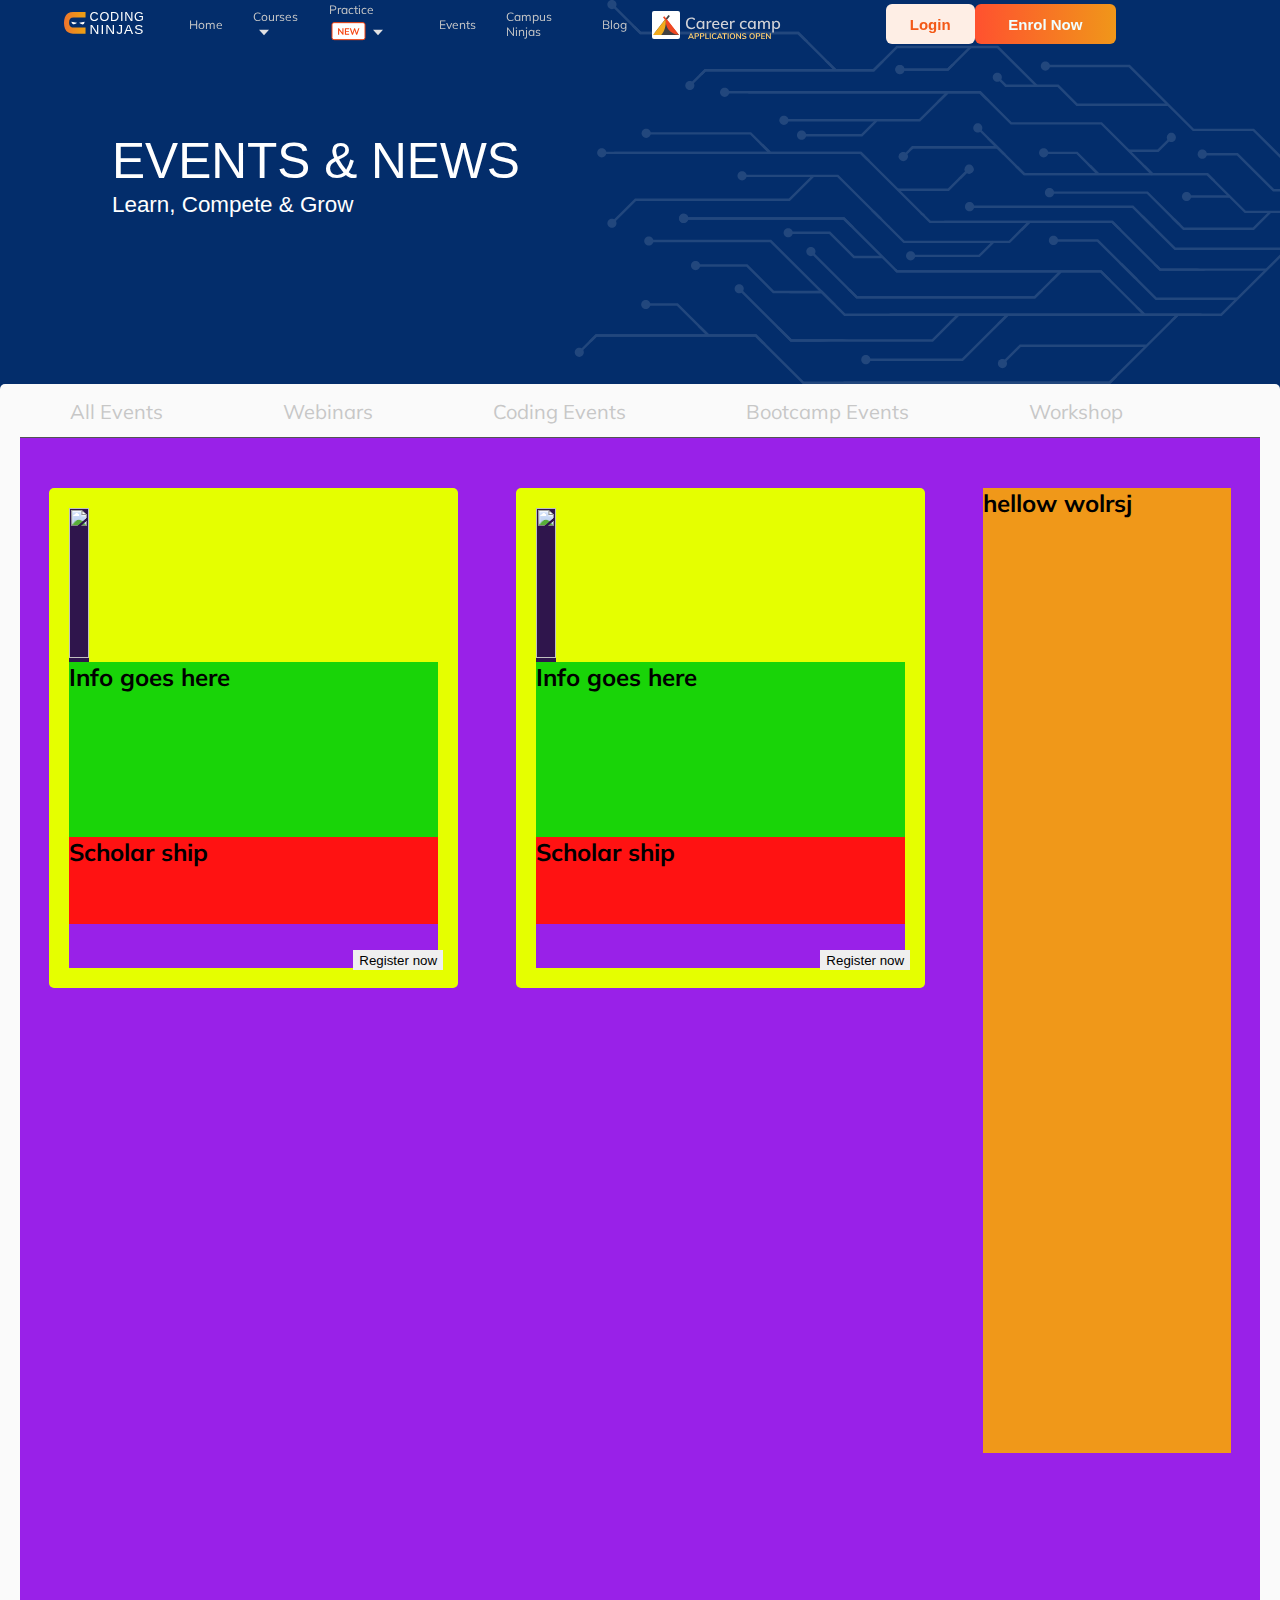
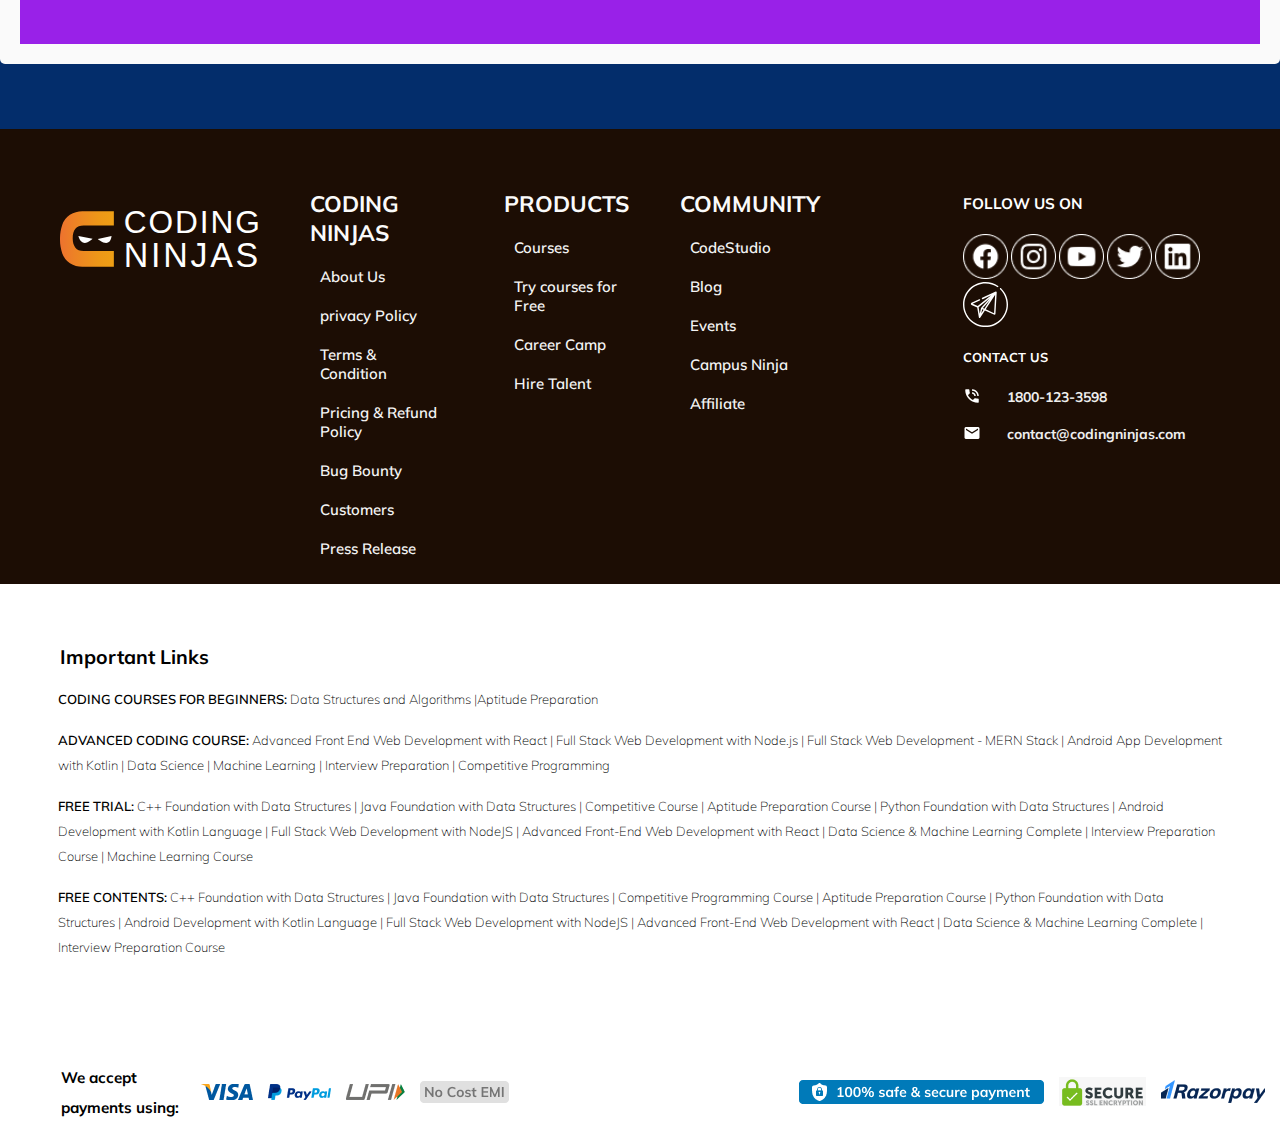
==== index.html @ 0b49066a "Initial push [Saving Changes]" ====
<!DOCTYPE html>
<html lang="en">

<head>
    <meta charset="UTF-8">
    <meta http-equiv="X-UA-Compatible" content="IE=edge">
    <meta name="viewport" content="width=device-width, initial-scale=1.0">
    <link rel="stylesheet" href="main.css">
    <link href="https://fonts.googleapis.com/css2?family=Mulish&display=swap" rel="stylesheet">
    <title>Best Online Coding Events, Challenges & Webinars
    </title>
</head>
<section class="section section1 ">

    <div class="nav-bar">

        <div class="brand-name"> <img src="Images/codeingNinjasLogo.svg" alt="Logo" class="logo"></div>

        <div class="navbar-links">
            <ul class="navbar-list">
                <li class="nav-item"><a href="#">Home</a></li>
                <li class="nav-item" id="courses"><a href="#">Courses<span id="path"><img src="Images/path-9515.svg"
                                alt=""></span></a>
                    <div class="courses-dropdown hide">
                        <p class="dropdown-header">
                        <h3> Data structures and algorithms</h3>
                        <p>
                            Basic foundation of coding in Java/Python/C++. Ideal for students who
                            are in 1st/2nd years of college or have ample till placements
                        </p>
                        </p>
                        <p class="dropdown-header">
                        <h3> Competitive Programming</h3>
                        <p>
                            Learn to write most efficient programmes & get ready to crack competitions on
                            Codeforces, Topcoder, Hackerrank, Hackerearth Options available to start from DS&
                            algo.
                            Requires foundation coding knowledge
                        </p>
                        </p>
                        <p class="dropdown-header">
                        <h3>Interview Preparation</h3>
                        <p>
                            Learn how to crack coding interviews of top tech companies. Ideal for students whose
                            placements or internship is 6-9 months away

                        </p>
                        </p>
                        <p class="dropdown-header">
                        <h3>Data Science & Machine Learning</h3>
                        <p>
                            Learn essential skills to derive actionable insights out of data using statistical
                            techniques. Course options include starting from the basics of python and then
                            learning data analytics. Recommended for those passionate about data science and
                            ready
                            to learn stats and advanced mathematics
                        </p>
                        </p>
                        <p class="dropdown-header">
                        <h3>Android Development</h3>
                        <p>
                            Learn how to build user-friendly and interactive android
                            applications with Kotlin Courses options include starting from the basics of coding
                            and
                            then learning android.
                            Recommended course for those passionate about developing applications for 2.5
                            billion
                            devices, earning a lucrative salary with a gentle learning curve
                        </p>
                        </p>
                    </div>

                </li>
                <div class="practice">
                    <li class="nav-item " id="practice-drop"><a href="#">Practice
                            <span id="new"><img src="Images/new.svg" alt=""></span>
                            <span id="path"><img src="Images/path-9515.svg" alt=""></span>
                        </a>

                        <div class="practice-dropdown">
                            <h2>Code Studio</h2>
                            <h3>Code Problems</h3>
                            <h3>Interview Experiences</h3>
                            <h3>Guided Paths</h3>
                            <h2>Code Zen</h2>
                            <h3>Dashboard</h2>
                                <h3>Problem of the day</h2>
                                    <h3>Practice</h2>
                                        <h3>Test</h2>
                        </div>

                    </li>
                </div>
                <li class="nav-item"><a href="#">Events</a></li>
                <li class="nav-item"><a href="#">Campus Ninjas</a></li>
                <li class="nav-item"><a href="#">Blog</a></li>
            </ul>

            <span class="nav-indicator"></span>
            <div class="career-camp">
                <a href="#" id="career-camp"><img src="Images/career-camp.svg" alt=""></a>
            </div>
        </div>


        <div class="button ">
            <button class="login">Login</button>
            <span class="btn"> </span>
            <button class="enroll-now btn-grad">Enrol Now</button>
        </div>
    </div>



</section>
<div class="circuit">
    <div class="events">
        <h1>EVENTS & NEWS</h1>
        <h3> Learn, Compete & Grow</h3>

    </div>
    <img src="Images/circuit-1-9465.svg" alt="" srcset="">
</div>







<section class="section section2">

    <div class="main-bar">
        <ul>
            <li><a href="#">All Events</a></li>
            <li><a href="#">Webinars</a></li>
            <li><a href="#">Coding Events</a></li>
            <li><a href="#">Bootcamp Events</a></li>
            <li><a href="#">Workshop</a></li>
        </ul>

    </div>
    <div class="card-wrapper">
        <div class="card-holder">
            <div class="images">
                <img src="" alt="" srcset="">
            </div>
            <div class="info">
                <h2>Info goes here</h2>
            </div>
            <div class="scholar-ship">
                <h2>Scholar ship</h2>
            </div>
            <div class="user">
                <button class="btn">Register now</button>
            </div>
        </div>
        <div class="card-holder">
            <div class="images">
                <img src="" alt="" srcset="">
            </div>
            <div class="info">
                <h2>Info goes here</h2>
            </div>
            <div class="scholar-ship">
                <h2>Scholar ship</h2>
            </div>
            <div class="user">
                <button class="btn">Register now</button>
            </div>
        </div>
        <div class="tag-wrapper">
            <h2>hellow wolrsj</h2>
        </div>
    </div>





</section>

<section class="section section3">
    <div class="social-section">
        <img src="Images/codeingNinjasLogo.svg" alt="logo here" srcset="">
    </div>
    <div class="coding-ninjas">
        <h2>CODING NINJAS</h2>
        <ul>
            <li><a href="#">About Us</a></li>
            <li><a href="#">privacy Policy</a></li>
            <li><a href="#">Terms & Condition</a></li>
            <li><a href="#">Pricing & Refund Policy</a></li>
            <li><a href="#">Bug Bounty</a></li>
            <li><a href="#">Customers</a></li>
            <li><a href="#">Press Release</a></li>
        </ul>
    </div>
    <div class="coding-ninjas">
        <h2>PRODUCTS</h2>
        <ul>
            <li><a href="#">Courses</a></li>
            <li><a href="#">Try courses for Free</a></li>
            <li><a href="#">Career Camp</a></li>
            <li><a href="#">Hire Talent</a></li>

        </ul>
    </div>
    <div class="coding-ninjas">
        <h2>COMMUNITY</h2>
        <ul>
            <li><a href="#">CodeStudio</a></li>
            <li><a href="#">Blog</a></li>
            <li><a href="#">Events</a></li>
            <li><a href="#">Campus Ninja</a></li>
            <li><a href="#">Affiliate</a></li>

        </ul>
    </div>

    <div class="socials">
        <h3>FOLLOW US ON </h3>

        <div class="social-media-links">
            <a href="#"><img src="Images/social/fb.png"></img></a>
            <a href="#"><img src="Images/social/insta.png"></img></a>
            <a href="#"><img src="Images/social/yt.png"></img></a>
            <a href="#"><img src="Images/social/twt.png"></img></a>
            <a href="#"><img src="Images/social/link.png"></img></a>
            <a href="#"><img src="Images/social/tel.svg"></img></a>
        </div>

        <div class="contact">
            <h3>CONTACT US</h3>
            <h2><span> <img src="Images/social/call.png" alt="" srcset=""></span> 1800-123-3598</h2>
            <h2><span> <img src="Images/social/email.png" alt="" srcset=""></span>contact@codingninjas.com</h2>
        </div>

    </div>
</section>

<section class="section section4">
    <div class="footer">
        <h2>Important Links</h2>
        <p>CODING COURSES FOR BEGINNERS:
            <a href="#">Data Structures and Algorithms |Aptitude Preparation</a>
        </p>
        <p>ADVANCED CODING COURSE:

            <a href="#"> Advanced Front End Web Development with React |</a>
            <a href="#"> Full Stack Web Development with Node.js | </a>
            <a href="#"> Full Stack Web Development - MERN Stack | </a>
            <a href="#"> Android App Development with Kotlin | </a>
            <a href="#"> Data Science | </a>
            <a href="#"> Machine Learning | </a>
            <a href="#"> Interview Preparation | </a>
            <a href="#"> Competitive Programming
        </p> </a>
        <p>FREE TRIAL:

            <a href="#"> C++ Foundation with Data Structures | </a>
            <a href="#"> Java Foundation with Data Structures | </a>
            <a href="#"> Competitive Course | </a>
            <a href="#"> Aptitude Preparation Course | </a>
            <a href="#"> Python Foundation with Data Structures | </a>
            <a href="#"> Android Development with Kotlin Language | </a>
            <a href="#"> Full Stack Web Development with NodeJS | </a>
            <a href="#"> Advanced Front-End Web Development with React | </a>
            <a href="#"> Data Science & Machine Learning Complete | </a>
            <a href="#"> Interview Preparation Course | </a>
            <a href="#"> Machine Learning Course
        </p> </a>

        <p>FREE CONTENTS:

            <a href="#"> C++ Foundation with Data Structures | </a>
            <a href="#"> Java Foundation with Data Structures | </a>
            <a href="#"> Competitive Programming Course | </a>
            <a href="#"> Aptitude Preparation Course | </a>
            <a href="#"> Python Foundation with Data Structures | </a>
            <a href="#"> Android Development with Kotlin Language | </a>
            <a href="#"> Full Stack Web Development with NodeJS | </a>
            <a href="#"> Advanced Front-End Web Development with React | </a>
            <a href="#"> Data Science & Machine Learning Complete | </a>
            <a href="#"> Interview Preparation Course
        </p> </a>





    </div>

    <div class="payments">
        <h3>We accept payments using: </h3>
        <a href="#"><img src="Images/payments/visa-5604.png" alt=""></a>
        <a href="#"><img src="Images/payments/paypal-5603.png" alt=""></a>
        <a href="#"><img src="Images/payments/upi-5602.png" alt=""></a>
        <a href="#"><img src="Images/payments/no-cost-emi-5601.png" alt=""></a>
        <span class="void"></span>
        <a href="#"><img src="Images/payments/secure-5600.png" alt=""></a>
        <a href="#"><img src="Images/payments/encryp-5599.png" alt=""></a>
        <a href="#"><img src="Images/payments/razorpay-5598.png" alt=""></a>


    </div>
</section>




</body>

<script src="index.js"></script>

</html>
---- main.css ----
* {
    margin: 0;
    padding: 0;
    box-sizing: border-box;
}

body {
    display: flex;
    justify-content: center;
    flex-direction: column;
    background-color: #032d6b;
    font-family: Mulish, Helvetica, Arial, sans-serif;
    align-items: center;
}

.section1 {
    display: flex;
    justify-content: center;
    align-items: center;
    /* background-color: #032d6b; */
    /* background-color: #000000; */
    width: 100%;
    position: fixed;
    top: 0;

}



.nav-bar {
    display: flex;
    align-items: center;
    justify-content: center;
    /* background-color: red; */
    height: 4em;
    font-size: 12px;
    width: 90%;

}

.navbar-links {
    display: flex;
    justify-content: space-evenly;
    align-items: center;
    margin-left: 30px;
    /* background-color: #F09819; */

}

.navbar-links ul {
    margin: 0;
    padding: 0;
    display: flex;
    cursor: pointer;
    /* background-color: #ff0d0d; */


}

.navbar-links li {
    list-style: none;


    /* background-color: #F09819; */
}




.navbar-links li a {
    text-decoration: none;
    padding: 15px;
    color: rgb(199, 199, 199);
    /* background-color: #2F154C; */
    width: 100%;




}

.logo {
    height: 2.2em;
    display: inherit;

}


.practice {
    display: inherit;
    margin-top: -7px;

    /* background-color: #000000; */
}

#practice-drop {
    /* background-color: #f35917; */
    display: inherit;
    position: inherit;
    justify-content: center;
    align-items: center;


}

.practice #new {
    display: inline-flex;
    justify-content: center;
    align-items: center;
    top: 5px;
    position: relative;
    margin-left: 2px;
    /* background-color: #f35917; */
}

.practice #path {
    display: inline-block;
    margin-left: 4px;
    /* background-color: #f35917; */
}

#courses #path {
    margin-left: 6px;
}

.nav-item {
    display: flex;
    flex-direction: row;
    justify-content: center;
    align-items: center;
}



.career-camp {
    display: flex;
    margin-left: 10px;
    height: 26px;
}


.button {
    font-family: inherit;
    padding: 0;
    cursor: pointer;
    display: flex;
    justify-content: space-between;
    margin: 100px;
    text-decoration: none;
    /* background-color: #F09819; */
    width: 20%;

}

.btn-grad {
    background-image: linear-gradient(to right, #FF512F 0%, #F09819 51%, #FF512F 100%)
}

.btn-grad {

    /* padding: 15px 45px; */
    text-align: center;
    transition: 0.5s;
    background-size: 200% auto;
    color: white;
    border-radius: 10px;
}

.btn-grad:hover {
    background-position: right center;
    /* change the direction of the change here */
    color: #fff;
    text-decoration: none;
}


.button button {
    border: none;
    cursor: pointer;
    border-radius: 6px;
    padding: 8px;
    text-align: center;
    font-size: 15px;
    font-weight: 600;


}

.login {
    background-color: #feeee5;
    color: #f35917;
    height: 40px;
    width: 100px;
}

.login:hover {
    background-color: #ffdec3;
}

span .btn {
    padding: 16px;
}

.enroll-now {
    /* background-color: #f9601e; */
    color: azure;
    height: 40px;
    width: 160px;
    padding: 100px;

}



/* DROPDOWN MENU CODE STARTS HERE */

#courses>.courses-dropdown {
    display: flex;
    flex-direction: column;
    position: absolute;
    background-color: #9921e8;
    background-image: linear-gradient(315deg, #2F154C 0%, #2F154C 74%);
    color: #eee;
    top: 50px;
    left: 200px;
    width: 1100px;
    z-index: -1;
    border-radius: 10px;
    padding: 20px;
    opacity: 0;
    visibility: hidden;


}

#courses:hover>.courses-dropdown {
    opacity: 1;
    visibility: visible;
}


.practice-dropdown {
    position: absolute;
    display: flex;
    flex-direction: column;
    top: 50px;
    background-color: #9921e8;
    background-image: linear-gradient(315deg, #2F154C 0%, #2F154C 74%);
    padding: 10px;
    border-radius: 10px;
    opacity: 0;
    visibility: hidden;
    color: #eee;

}

.practice-dropdown h2,
h3 {
    line-height: 30px;
}

#practice-drop:hover>.practice-dropdown {
    opacity: 1;
    visibility: visible;

}

/* DROPDOWN MENU CODE ENDS HERE */






/* UNDERLINE ANIMATION STARTS HERE */



.navbar-links a {
    /* background-color: #014227; */
    display: block;
    position: relative;
}

.navbar-links a:hover {
    /* background-color: #014227; */
    font-size: 17px;
    transition: .1s;
}

.navbar-list a:before {
    content: "";
    position: absolute;
    background-color: #F09819;
    height: 3px;
    width: 0%;
    left: 0;
    top: 45px;
    opacity: 0;
}

.navbar-list #practice-drop a:before {
    background-color: #F09819;
    height: 2px;
    width: 100%;
    left: 0;
    top: 46px;
    opacity: 0;
}

.navbar-links a:hover:before {
    width: 100%;
    opacity: 1;

}

.navbar-links #practice-drop a:hover:before {
    width: 100%;
    opacity: 1;

}

#career-camp a {
    position: relative;
    display: inline-block;

}

.career-camp>a:before {
    content: "";
    position: absolute;
    background-color: #F09819;
    height: 3px;
    width: 100%;
    left: 0;
    top: 35px;
    opacity: 0;
}

.career-camp img:hover {
    height: 27px;
}

.career-camp>a:hover:before {
    opacity: 1;

}

.footer p>a {
    /* background-color: #78737c; */
    position: relative;
    /* display: inline-block; */
}

.footer p>a:after {
    content: "";
    position: absolute;
    background-color: #F09819;
    height: 3px;
    width: 0%;
    left: 0;
    top: 20px;
    bottom: -8px;
    transition: 0.3s;
}

.footer p>a:hover:after {
    width: 100%;

}



/* UNDERLINE ANIMATION ENDS HERE */




.circuit {
    position: relative;
    display: flex;
    justify-content: flex-end;
    /* background-color: #2bf019; */
    width: 100%;
    z-index: -1;
}

.circuit img {

    top: 0px;
    z-index: -1;
    height: 24em;


}

.events {
    display: flex;
    flex-direction: column;
    width: 49em;
    margin-left: 7em;
    margin-bottom: 2em;
    justify-content: center;
    align-items: flex-start;
    /* background-color: #F09819; */

}

.events h1 {
    font-size: 3.1em;
    font-weight: 400;
    font-family: Arial, Helvetica, sans-serif;
    color: white;
}

.events h3 {
    color: white;
    font-size: 1.4em;
    font-weight: 400;
    font-family: Arial, Helvetica, sans-serif;
}



/* SECTION 2 */


.section2 {
    display: flex;
    flex-direction: column;
    background-color: #fafafa;
    border-radius: 5px;
    width: 80em;
    height: 80em;
    padding: 0 20px;

}

.section2 .main-bar {
    display: flex;
    border-bottom: 1px solid rgb(83, 83, 83);
    /* background-color: #f35917; */
    height: 54px;
    width: 100%;
    font-size: 20px;
}

.main-bar ul {
    display: flex;

    height: inherit;
    /* background-color: #F09819; */
    width: 100%;
    left: 10px;
    cursor: pointer;


}

.main-bar li {
    display: flex;
    justify-content: flex-start;
    align-items: center;
    list-style: none;
    height: inherit;
}

.main-bar li a {
    text-decoration: none;
    cursor: pointer;
    color: rgb(199, 199, 199);
    padding-right: 70px;
    padding-left: 50px;


}




/* EVENT CARD */

.card-wrapper {
    display: flex;
    justify-content: space-around;
    width: 100%;
    height: 100%;
    margin-bottom: 20px;
    background-color: #9921e8;
}


.card-holder {
    margin-top: 50px;
    display: flex;
    flex-direction: column;
    justify-content: flex-start;
    align-items: flex-start;
    background-color: #e5ff00;
    top: 0;
    width: 33%;
    height: 500px;
    padding: 20px;
    border-radius: 5px;
}

.card-holder>.images {
    display: block;
    background-color: #2F154C;
    top: 0;

}

.card-holder .images>img {
    height: 150px;
    width: 100%;
}

.card-holder .info {
    background-color: #19d408;
    width: 100%;
    height: 200px;
}

.card-holder .scholar-ship {
    background-color: #ff1212;
    width: 100%;
    height: 100px;
}

.card-holder .user {
    background-color: #9921e8;
    width: 100%;
    height: 50px;
    display: flex;


}

.card-holder button {
    position: relative;
    top: 26px;
    left: 77%;
    border: none;
    height: 20px;
    width: 90px;

}


.tag-wrapper {
    display: flex;
    flex-direction: column;
    height: 80%;
    width: 20%;
    background-color: #F09819;
    margin-top: 50px;
}


/* SECTION 3 */


.section3 {
    margin-top: 5em;
    display: flex;
    background-color: #1c0d04;
    width: 100%;
    height: 35em;
    padding: 60px;
    justify-content: center;
    align-items: flex-start;
    font-size: 13px;
    font-weight: 600;


}

.social-section {
    background-color: #1c0d04;
}

.social-section img {
    display: inline-block;
    top: 20px;
    padding-top: 20px;
    width: 200px;
}

.coding-ninjas {
    display: flex;
    justify-content: flex-start;
    align-items: flex-start;
    flex-direction: column;
    padding-left: 50px;
    font-size: 15px;

}

.coding-ninjas h2 {

    color: #fafafa;
}

.coding-ninjas ul {
    display: flex;
    justify-content: flex-start;
    flex-direction: column;
    margin-top: 10px;
    /* background-color: #F09819; */
    cursor: pointer;


}

.coding-ninjas li {

    list-style: none;
    margin: 10px;

}

.coding-ninjas li a {
    text-decoration: none;
    cursor: pointer;
    color: rgb(243, 243, 243);

}

.socials {
    margin-left: 11em;
    /* background-color: #F09819; */
    width: 25em;
}

.socials h3 {
    color: white;
}

.social-media-links {
    margin-top: 15px;
}


.social-media-links img {
    height: 45px;
}


.socials .contact {

    margin-top: 12px;
    color: #eee;
    font-size: 11px;

}

.socials .contact h2 {

    margin-top: 12px;
    display: flex;
    align-items: center;
    justify-content: flex-start;
    font-size: 14px;

}

.socials .contact span {
    display: inline-block;

    margin-top: 3px;


}

.socials .contact img {
    display: inline-block;
    margin-right: 1.8em;

    height: 18px;
    width: 18px;

}

/* SECTION 4 */


.section4 {

    display: flex;
    justify-content: center;
    flex-direction: column;
    background-color: #ffffff;
    width: 100%;
    height: 100%;
    font-size: 13px;
    font-weight: 600;

}

.section4 h2 {
    padding: 10px;
}

.footer {
    /* padding: 50px; */
    padding: 50px;
    margin-bottom: 0;
    width: 100%;
    /* background-color: blue; */

}

.footer p {
    /* background-color: #F09819; */
    line-height: 25px;
    padding: 8px;
}






.footer p>a {
    text-decoration: none;
    color: black;
    font-weight: 100;
}

.payments {

    display: flex;
    justify-content: flex-start;
    align-items: center;
    padding-left: 4.7em;
    margin-top: 45px;
    padding-bottom: 15px;
    /* background-color: #F09819; */
    width: 100%;

}

.payments img {
    margin-right: 15px;
}

.payments span {
    /* background-color: #032d6b; */
    width: 30em;
}






@media screen and (max-width : 840px) {

    .section1 {
        justify-content: column;
        justify-content: flex-start;
        align-items: flex-start;
        padding-top: 20px;
        padding-left: 10px;
    }

    .nav-bar {
        flex-direction: column;
        justify-content: flex-start;
        align-items: flex-start;
        height: 100%;
    }



    .navbar-links {
        flex-direction: column;
        justify-content: flex-start;
        align-items: flex-start;
        margin-left: 30px;
    }

    .navbar-links ul {
        margin: 0;
        padding: 0;
        display: flex;
        flex-direction: column;
        justify-content: flex-start;
        align-items: flex-start;


    }


}
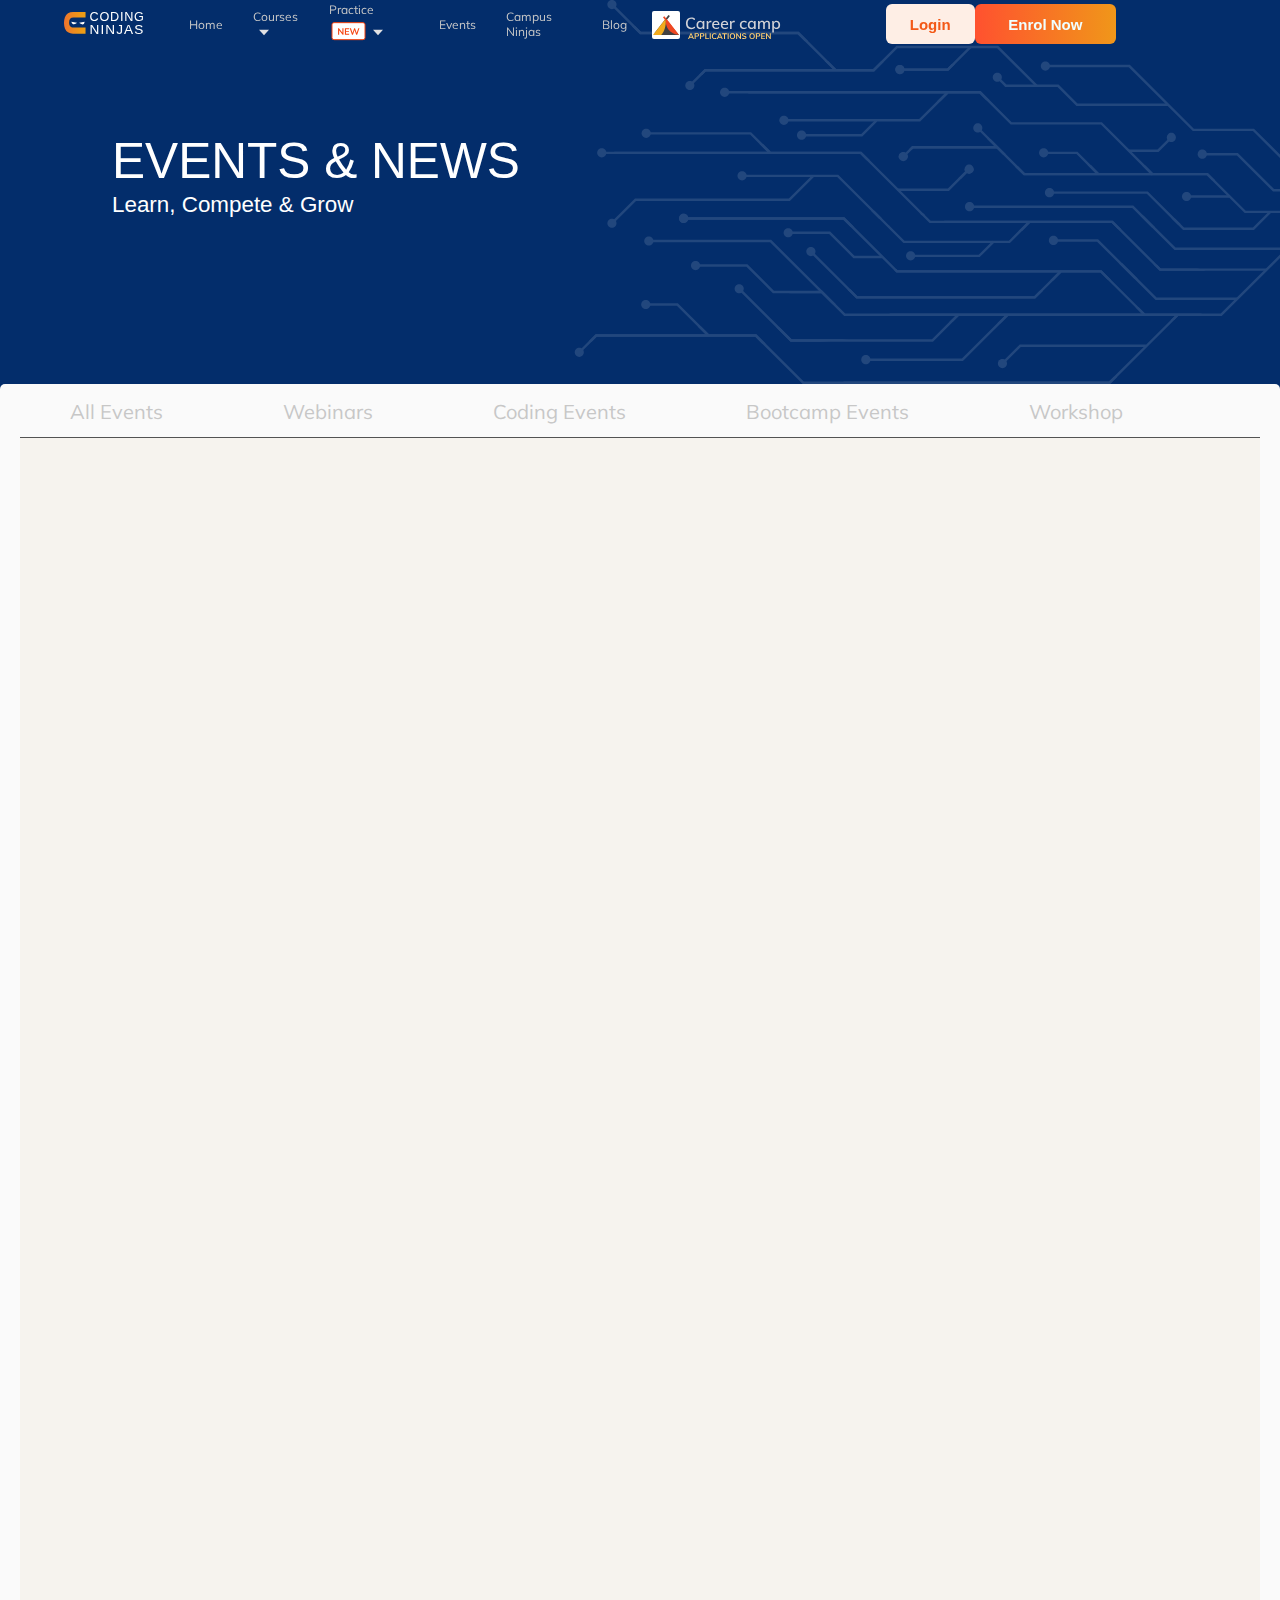
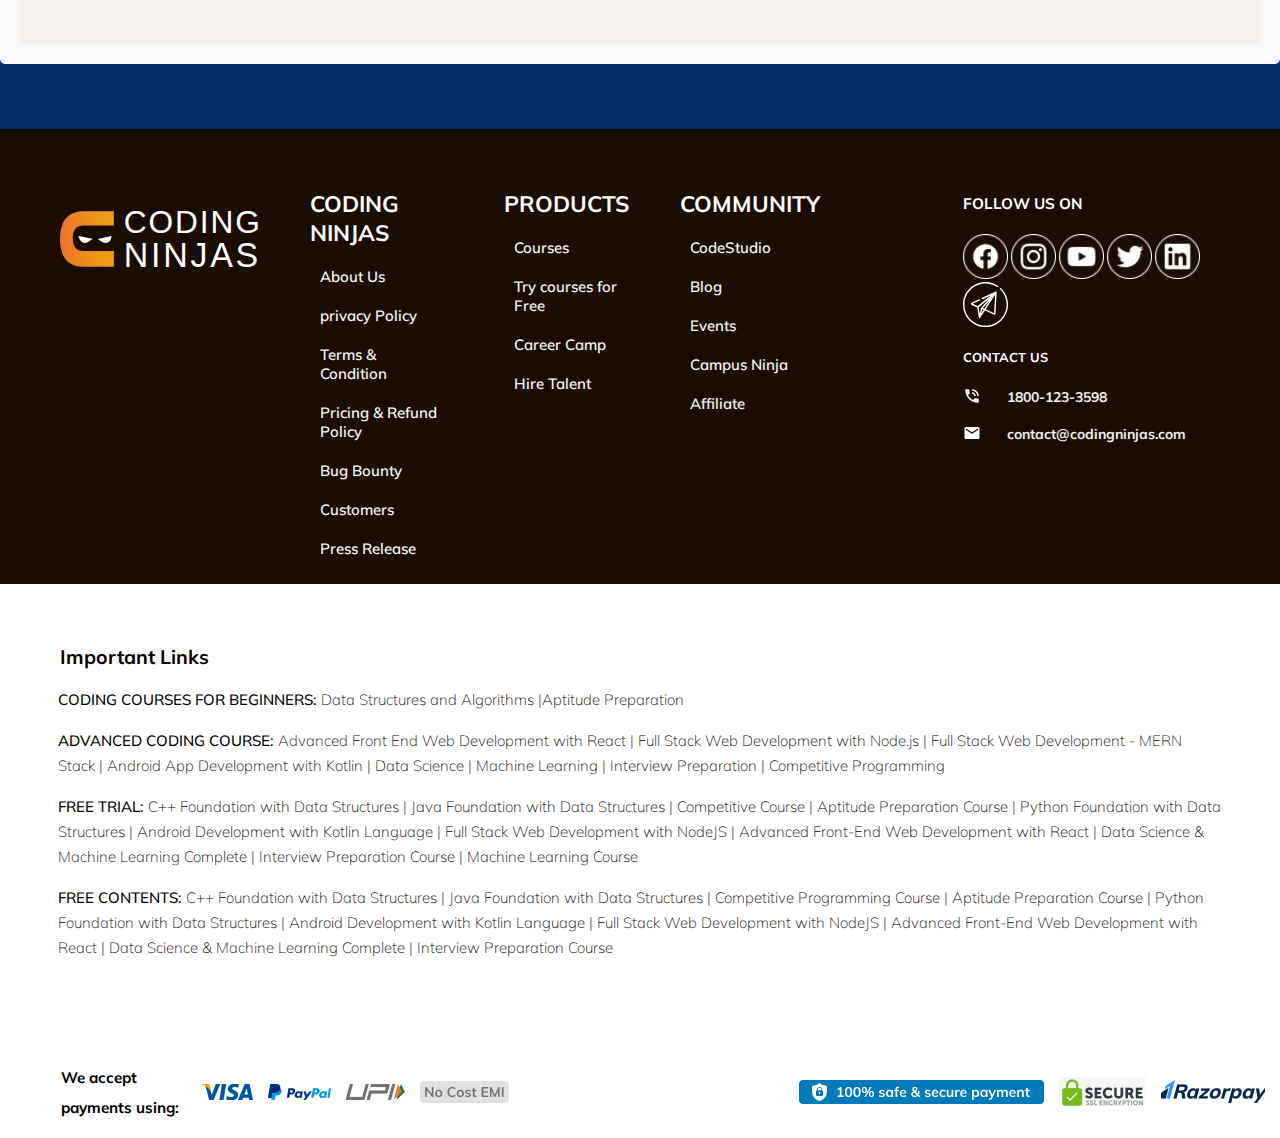
==== commit ff348793: "Added Event Cards" ====
--- a/index.html
+++ b/index.html
@@ -7,6 +7,8 @@
     <meta name="viewport" content="width=device-width, initial-scale=1.0">
     <link rel="stylesheet" href="main.css">
     <link href="https://fonts.googleapis.com/css2?family=Mulish&display=swap" rel="stylesheet">
+    <script type="text/javascript" src="http://code.jquery.com/jquery-1.7.1.min.js"></script>
+
     <title>Best Online Coding Events, Challenges & Webinars
     </title>
 </head>
@@ -140,39 +142,12 @@
         </ul>
 
     </div>
+
+
     <div class="card-wrapper">
-        <div class="card-holder">
-            <div class="images">
-                <img src="" alt="" srcset="">
-            </div>
-            <div class="info">
-                <h2>Info goes here</h2>
-            </div>
-            <div class="scholar-ship">
-                <h2>Scholar ship</h2>
-            </div>
-            <div class="user">
-                <button class="btn">Register now</button>
-            </div>
-        </div>
-        <div class="card-holder">
-            <div class="images">
-                <img src="" alt="" srcset="">
-            </div>
-            <div class="info">
-                <h2>Info goes here</h2>
-            </div>
-            <div class="scholar-ship">
-                <h2>Scholar ship</h2>
-            </div>
-            <div class="user">
-                <button class="btn">Register now</button>
-            </div>
-        </div>
-        <div class="tag-wrapper">
-            <h2>hellow wolrsj</h2>
-        </div>
-    </div>
+        
+    </div>
+
 
 
 
--- a/main.css
+++ b/main.css
@@ -482,59 +482,80 @@
 
 .card-wrapper {
     display: flex;
-    justify-content: space-around;
+    flex-direction: row;
+    flex-wrap: wrap;
+    align-items: flex-start;
+    flex-shrink: 1;
     width: 100%;
     height: 100%;
     margin-bottom: 20px;
-    background-color: #9921e8;
+    background-color: #f6f3ee;
+
 }
 
 
 .card-holder {
     margin-top: 50px;
     display: flex;
+    align-items: flex-start;
     flex-direction: column;
-    justify-content: flex-start;
-    align-items: flex-start;
-    background-color: #e5ff00;
-    top: 0;
-    width: 33%;
+    background-color: #ffffff;
+    width: 28%;
+    min-width: 10%;
     height: 500px;
-    padding: 20px;
+    margin-right: 25px;
     border-radius: 5px;
-}
-
-.card-holder>.images {
-    display: block;
-    background-color: #2F154C;
-    top: 0;
-
-}
-
-.card-holder .images>img {
-    height: 150px;
-    width: 100%;
-}
-
-.card-holder .info {
-    background-color: #19d408;
-    width: 100%;
-    height: 200px;
-}
-
-.card-holder .scholar-ship {
-    background-color: #ff1212;
+    border-top-left-radius: 10px;
+    border-top-right-radius: 10px;
+}
+
+
+
+.img {
+    border-top-left-radius: 10px;
+    border-top-right-radius: 10px;
+    max-width: 100%;
+    height: auto;
+}
+
+.info {
+    /* background-color: #19d408; */
     width: 100%;
     height: 100px;
-}
-
-.card-holder .user {
-    background-color: #9921e8;
-    width: 100%;
-    height: 50px;
-    display: flex;
-
-
+
+}
+
+p {
+    font-weight: 500;
+    padding: 18px;
+    font-size: 15px;
+}
+
+
+.start {
+    /* background-color: #ff1212; */
+    display: flex;
+    flex-direction: row;
+    justify-content: space-evenly;
+    margin-right: 20px;
+    display: flex;
+    left: 50px;
+    width: 100%;
+    /* background-color: #ff1212; */
+
+}
+
+.start h5 {
+    /* background-color: #9921e8; */
+    font-weight: 400;
+
+}
+
+.scholar-ship {
+    /* background-color: #ff1212; */
+    padding: 18px;
+    width: 100%;
+    height: 100px;
 }
 
 .card-holder button {
@@ -548,15 +569,108 @@
 }
 
 
-.tag-wrapper {
-    display: flex;
-    flex-direction: column;
-    height: 80%;
-    width: 20%;
-    background-color: #F09819;
-    margin-top: 50px;
-}
-
+.tagList {
+    display: flex;
+    justify-content: center;
+    align-items: center;
+    padding: 2px;
+    background-color: #f3f3f3;
+    height: 20px;
+    padding-left: 10px;
+    padding-right: 10px;
+    margin: 5px;
+    color: #5a5a5a;
+    font-weight: 500;
+    border-radius: 2px;
+}
+
+
+.tagHolder {
+    /* background-color: #15ff00; */
+    display: flex;
+    justify-content: flex-start;
+    align-items: flex-start;
+    width: 100%;
+    height: 60px;
+    flex-wrap: wrap;
+
+}
+
+.start-venue {
+    /* background-color: #15ff00; */
+    display: flex;
+    flex-direction: row;
+    justify-content: space-evenly;
+    align-items: flex-start;
+    margin-right: 20px;
+    left: 50px;
+    width: 100%;
+    font-weight: 500;
+}
+
+.registerbutton img {
+    border: none;
+    display: inline-block;
+    margin-top: 5px;
+    border-radius: 50%;
+    background-color: #2F154C;
+    height: 22px;
+    width: 22px;
+    margin-left: 10px;
+}
+
+.registerbutton {
+    display: flex;
+    /* background-color: #F09819; */
+    flex-wrap: wrap;
+
+}
+
+.registerbutton button {
+    display: inline-flex;
+    justify-content: center;
+    align-items: center;
+    top: 5px;
+    height: 30px;
+    width: 130px;
+    position: relative;
+    border-radius: 5px;
+    background-color: rgb(238, 95, 0);
+    cursor: pointer;
+    color: #ffffff;
+    left: 0px;
+    margin-right: 10px;
+
+}
+
+
+.OtherUser {
+    margin-right: 5px;
+
+}
+
+.holder {
+    /* background-color: #1c0d04; */
+    display: flex;
+    justify-content: space-between;
+    width: 100%;
+    margin-top: 10px;
+    height: 40px;
+
+}
+
+
+.moreUser {
+    /* background-color: rgb(255, 0, 0); */
+    display: flex;
+    width: 100%;
+}
+
+.moreUser h5 {
+    /* background-color: rgb(60, 255, 0); */
+    font-weight: 400;
+
+}
 
 /* SECTION 3 */
 
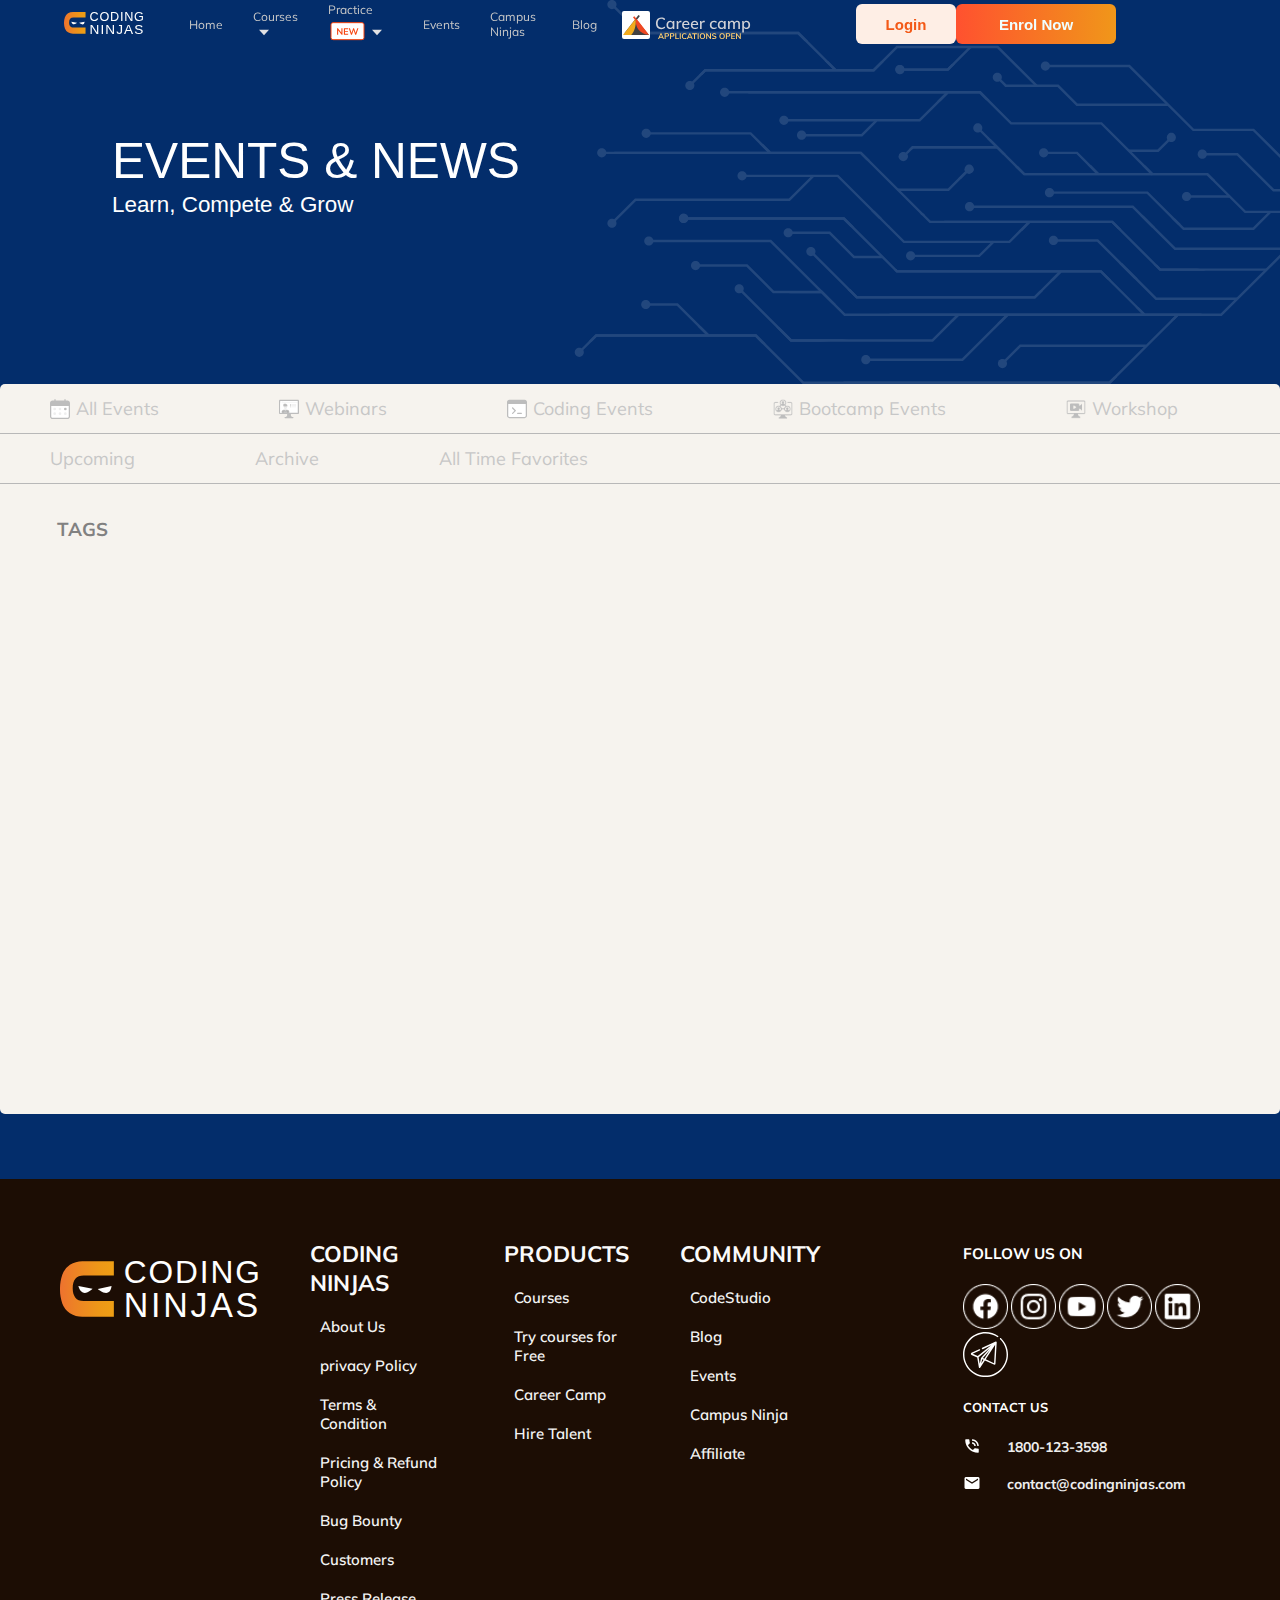
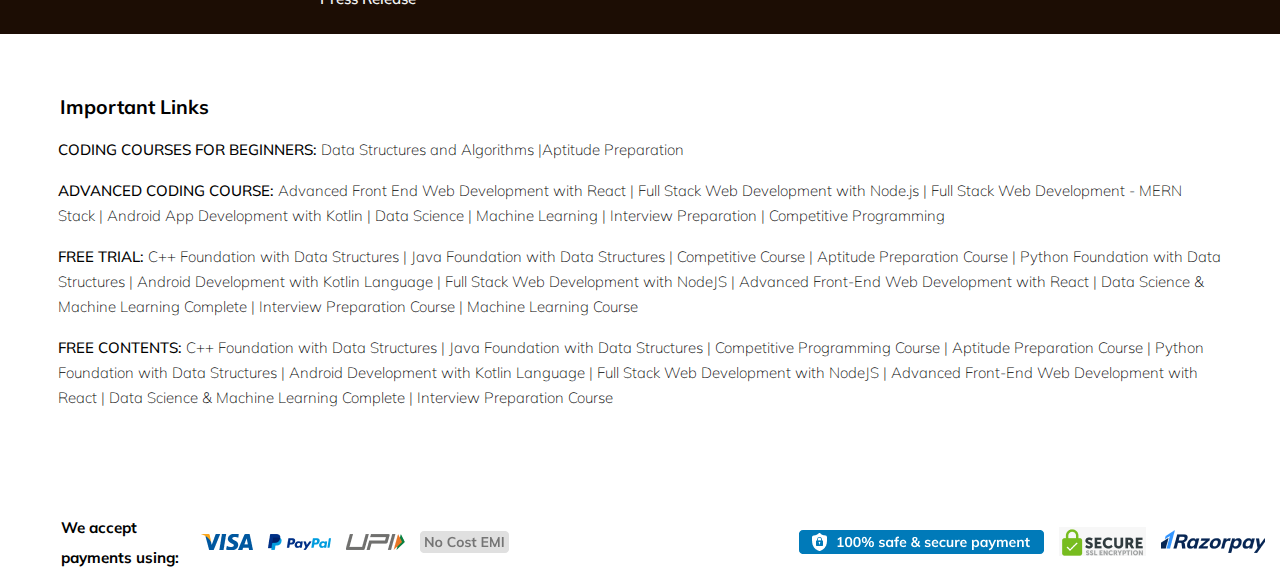
==== commit b9fddec4: "Added Tags Section" ====
--- a/index.html
+++ b/index.html
@@ -80,11 +80,13 @@
                         </a>
 
                         <div class="practice-dropdown">
-                            <h2>Code Studio</h2>
+                            <h2>Code Studio <span><img src="Images/new.svg" alt="" srcset=""></span></h2>
+                            <span><img src="Images/bottom-border.svg" alt="" srcset=""></span>
                             <h3>Code Problems</h3>
                             <h3>Interview Experiences</h3>
                             <h3>Guided Paths</h3>
-                            <h2>Code Zen</h2>
+                            <h2>Code Zen <span><img src="Images/new.svg" alt="" srcset=""></span></h2>
+                            <span><img src="Images/bottom-border.svg" alt="" srcset=""></span>
                             <h3>Dashboard</h2>
                                 <h3>Problem of the day</h2>
                                     <h3>Practice</h2>
@@ -126,31 +128,40 @@
 
 
 
-
-
-
-
 <section class="section section2">
 
     <div class="main-bar">
         <ul>
-            <li><a href="#">All Events</a></li>
-            <li><a href="#">Webinars</a></li>
-            <li><a href="#">Coding Events</a></li>
-            <li><a href="#">Bootcamp Events</a></li>
-            <li><a href="#">Workshop</a></li>
-        </ul>
-
-    </div>
-
-
-    <div class="card-wrapper">
-        
-    </div>
-
-
-
-
+            <li><a href="#"><span> <img src="Images/clickable/all-events-unselected.svg">All Events</span></a></li>
+            <li><a href="#"><span> <img src="Images/clickable/2.1.svg">Webinars</span></a></li>
+            <li><a href="#"><span> <img src="Images/clickable/3.1.svg">Coding Events</span></a></li>
+            <li><a href="#"><span> <img src="Images/clickable/bootcamp_events_unselected-5397.png">Bootcamp
+                        Events</span></a></li>
+            <li><a href="#"><span> <img src="Images/clickable/workshop_unselected-5395.png">Workshop</span></a></li>
+        </ul>
+
+    </div>
+    <div class="main-bar">
+        <ul>
+            <li><a href="#">Upcoming</a></li>
+            <li><a href="#">Archive</a></li>
+            <li><a href="#">All Time Favorites</a></li>
+
+        </ul>
+
+    </div>
+
+
+    <div class="middle-section-holder">
+        <div class="card-wrapper">
+        </div>
+
+
+        <div class="tag-container">
+            <h3>TAGS</h3>
+        </div>
+    </div>
+    </div>
 
 
 </section>
@@ -162,7 +173,7 @@
     <div class="coding-ninjas">
         <h2>CODING NINJAS</h2>
         <ul>
-            <li><a href="#">About Us</a></li>
+            <li><a href="#">About Us </a></li>
             <li><a href="#">privacy Policy</a></li>
             <li><a href="#">Terms & Condition</a></li>
             <li><a href="#">Pricing & Refund Policy</a></li>
@@ -286,6 +297,7 @@
 
 </body>
 
-<script src="index.js"></script>
+<script src="All_Events.js"></script>
+<script src="tags.js"></script>
 
 </html>--- a/main.css
+++ b/main.css
@@ -119,6 +119,13 @@
     /* background-color: #f35917; */
 }
 
+.practice-dropdown span img {
+    display: block;
+    height: 5px;
+    width: 100%;
+}
+
+
 #courses #path {
     margin-left: 6px;
 }
@@ -148,7 +155,7 @@
     margin: 100px;
     text-decoration: none;
     /* background-color: #F09819; */
-    width: 20%;
+    width: 270px;
 
 }
 
@@ -182,6 +189,7 @@
     text-align: center;
     font-size: 15px;
     font-weight: 600;
+
 
 
 }
@@ -427,28 +435,32 @@
 
 .section2 {
     display: flex;
-    flex-direction: column;
-    background-color: #fafafa;
+    flex-direction: row;
+    flex-wrap: wrap;
+    align-items: flex-start;
+    justify-content: flex-start;
+    background-color: #f6f3ee;
     border-radius: 5px;
     width: 80em;
-    height: 80em;
-    padding: 0 20px;
+    /* background-color: #2F154C; */
 
 }
 
 .section2 .main-bar {
     display: flex;
-    border-bottom: 1px solid rgb(83, 83, 83);
+    align-self: flex-start;
+    justify-content: center;
+    border-bottom: 1px solid rgb(184, 184, 184);
     /* background-color: #f35917; */
-    height: 54px;
-    width: 100%;
-    font-size: 20px;
+    height: 50px;
+    width: 100%;
+    font-size: 18px;
+    /* background-color: #9921e8; */
+
 }
 
 .main-bar ul {
     display: flex;
-
-    height: inherit;
     /* background-color: #F09819; */
     width: 100%;
     left: 10px;
@@ -459,54 +471,113 @@
 
 .main-bar li {
     display: flex;
-    justify-content: flex-start;
-    align-items: center;
+    justify-content: center;
+    justify-content: center;
+    align-items: center;
+
     list-style: none;
-    height: inherit;
+
+
 }
 
 .main-bar li a {
     text-decoration: none;
+    display: inline-flex;
+
     cursor: pointer;
     color: rgb(199, 199, 199);
     padding-right: 70px;
     padding-left: 50px;
-
-
-}
-
-
+    /* background-color: #F09819;
+    border: 2px solid black; */
+
+}
+
+.main-bar span {
+    /* background-color: #2F154C; */
+    display: flex;
+    justify-content: center;
+    align-items: center;
+
+
+}
+
+.main-bar ul img {
+    position: relative;
+    height: 20px;
+    width: 20px;
+    margin-right: 6px;
+    z-index: inherit;
+}
 
 
 /* EVENT CARD */
 
+.middle-section-holder {
+    display: flex;
+    justify-content: flex-start;
+    align-items: flex-start;
+
+    /* background-color: blue; */
+
+}
+
 .card-wrapper {
-    display: flex;
+    display: flexbox;
     flex-direction: row;
+    justify-content: space-between;
+    align-items: center;
     flex-wrap: wrap;
-    align-items: flex-start;
-    flex-shrink: 1;
-    width: 100%;
+    width: 80%;
     height: 100%;
+    background-color: #f6f3ee;
+    /* background-color: #ff0000; */
     margin-bottom: 20px;
-    background-color: #f6f3ee;
+    padding: 0 10px;
+}
+
+.tag-container {
+    margin-top: 30px;
+    /* background-color: #ff9500; */
+    display: inline-flex;
+    flex-wrap: wrap;
+    width: 18%;
+    height: 600px;
+
+}
+
+.tag-container h3 {
+    display: block;
+    /* background-color: #032d6b; */
+    color: #818181;
+    width: 100%;
+
+}
+
+.tags  {
+    margin-top: 15px;
+    margin-right: 10px;
+    background-color: #eeeeee;
+    display: inline-block;
+    padding: 5px 10px;
+    height: 100;
+    color: #6e6e6e;
+    cursor: pointer;
+    border-radius: 2px;
 
 }
 
 
 .card-holder {
-    margin-top: 50px;
-    display: flex;
-    align-items: flex-start;
-    flex-direction: column;
+    display: inline-block;
     background-color: #ffffff;
-    width: 28%;
-    min-width: 10%;
-    height: 500px;
-    margin-right: 25px;
+    width: 29em;
+    margin-top: 30px;
+    height: 550px;
     border-radius: 5px;
     border-top-left-radius: 10px;
     border-top-right-radius: 10px;
+    margin-left: 25px;
 }
 
 
@@ -514,14 +585,17 @@
 .img {
     border-top-left-radius: 10px;
     border-top-right-radius: 10px;
-    max-width: 100%;
+    width: 100%;
     height: auto;
 }
 
 .info {
     /* background-color: #19d408; */
-    width: 100%;
-    height: 100px;
+    display: flex;
+    justify-content: center;
+    align-items: center;
+    width: 100%;
+    height: 80px;
 
 }
 
@@ -553,9 +627,12 @@
 
 .scholar-ship {
     /* background-color: #ff1212; */
-    padding: 18px;
-    width: 100%;
-    height: 100px;
+    display: flex;
+    justify-content: center;
+    align-items: center;
+    padding: 0 15px;
+    width: 100%;
+    height: 80px;
 }
 
 .card-holder button {
@@ -575,11 +652,13 @@
     align-items: center;
     padding: 2px;
     background-color: #f3f3f3;
+    /* background-color: #ff0000; */
     height: 20px;
     padding-left: 10px;
     padding-right: 10px;
     margin: 5px;
     color: #5a5a5a;
+    height: 25px;
     font-weight: 500;
     border-radius: 2px;
 }
@@ -588,11 +667,14 @@
 .tagHolder {
     /* background-color: #15ff00; */
     display: flex;
-    justify-content: flex-start;
+    flex-wrap: wrap;
+    justify-content: space-;
     align-items: flex-start;
-    width: 100%;
-    height: 60px;
+    width: 90%;
+    height: 80px;
     flex-wrap: wrap;
+    margin-left: 10px;
+
 
 }
 
@@ -649,12 +731,20 @@
 
 }
 
+.OtherUser1 {
+    margin-left: 10px;
+
+}
+
+
+
 .holder {
     /* background-color: #1c0d04; */
     display: flex;
     justify-content: space-between;
-    width: 100%;
-    margin-top: 10px;
+    align-items: center;
+    width: 100%;
+    margin-top: 30px;
     height: 40px;
 
 }
@@ -663,6 +753,7 @@
 .moreUser {
     /* background-color: rgb(255, 0, 0); */
     display: flex;
+    margin-left: 10px;
     width: 100%;
 }
 
@@ -672,6 +763,15 @@
 
 }
 
+
+
+
+
+
+
+
+
+
 /* SECTION 3 */
 
 
@@ -686,8 +786,6 @@
     align-items: flex-start;
     font-size: 13px;
     font-weight: 600;
-
-
 }
 
 .social-section {
@@ -790,11 +888,13 @@
 .socials .contact img {
     display: inline-block;
     margin-right: 1.8em;
-
     height: 18px;
     width: 18px;
 
 }
+
+
+
 
 /* SECTION 4 */
 
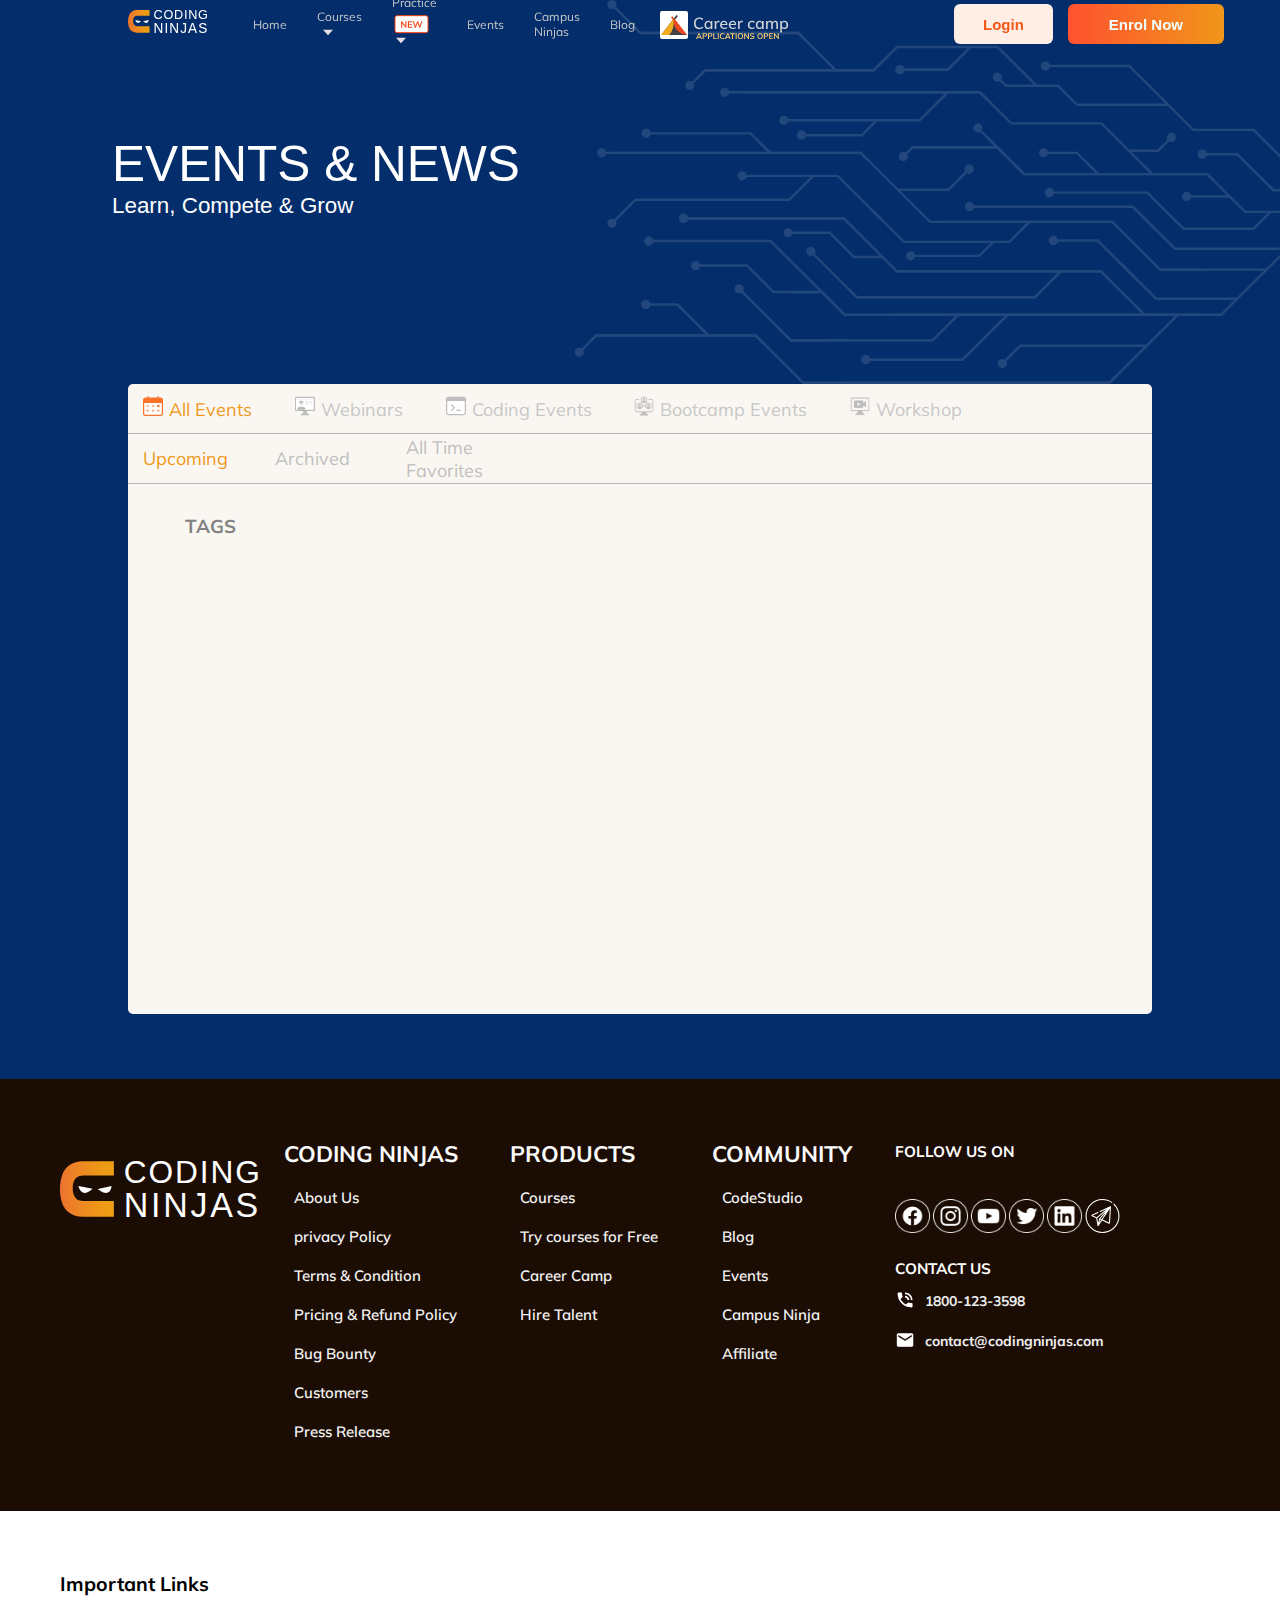
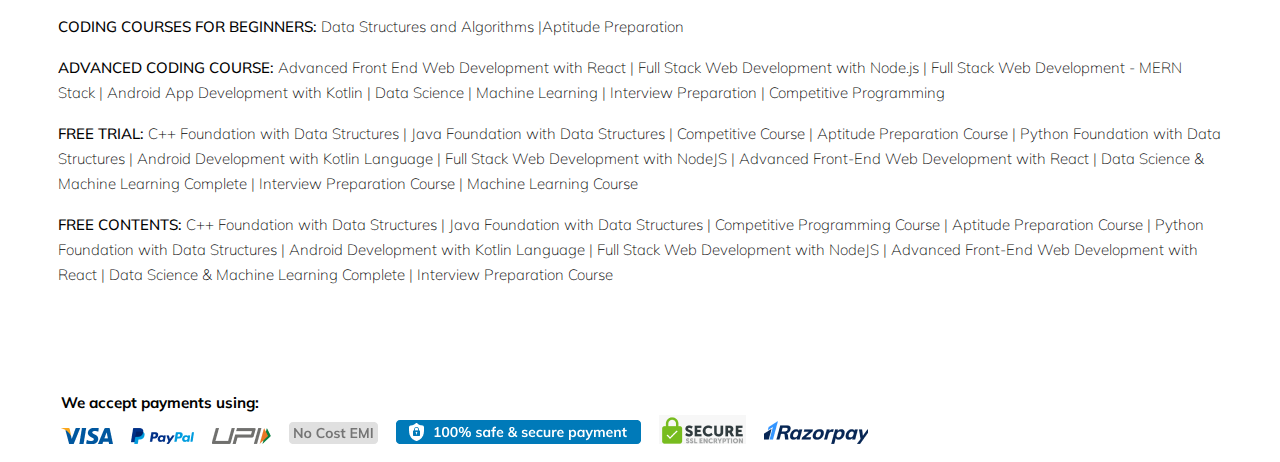
==== commit 543caa75: "Responsive + Added Hamburger Menu" ====
--- a/index.html
+++ b/index.html
@@ -9,295 +9,322 @@
     <link href="https://fonts.googleapis.com/css2?family=Mulish&display=swap" rel="stylesheet">
     <script type="text/javascript" src="http://code.jquery.com/jquery-1.7.1.min.js"></script>
 
-    <title>Best Online Coding Events, Challenges & Webinars
+    <title>Best Online Coding Events, Challenges &
+        Webinars
     </title>
+    <link rel="icon" href="Images/cdninjas.png" type="image/icon type">
 </head>
-<section class="section section1 ">
-
-    <div class="nav-bar">
-
-        <div class="brand-name"> <img src="Images/codeingNinjasLogo.svg" alt="Logo" class="logo"></div>
-
-        <div class="navbar-links">
-            <ul class="navbar-list">
-                <li class="nav-item"><a href="#">Home</a></li>
-                <li class="nav-item" id="courses"><a href="#">Courses<span id="path"><img src="Images/path-9515.svg"
-                                alt=""></span></a>
-                    <div class="courses-dropdown hide">
-                        <p class="dropdown-header">
-                        <h3> Data structures and algorithms</h3>
-                        <p>
-                            Basic foundation of coding in Java/Python/C++. Ideal for students who
-                            are in 1st/2nd years of college or have ample till placements
-                        </p>
-                        </p>
-                        <p class="dropdown-header">
-                        <h3> Competitive Programming</h3>
-                        <p>
-                            Learn to write most efficient programmes & get ready to crack competitions on
-                            Codeforces, Topcoder, Hackerrank, Hackerearth Options available to start from DS&
-                            algo.
-                            Requires foundation coding knowledge
-                        </p>
-                        </p>
-                        <p class="dropdown-header">
-                        <h3>Interview Preparation</h3>
-                        <p>
-                            Learn how to crack coding interviews of top tech companies. Ideal for students whose
-                            placements or internship is 6-9 months away
-
-                        </p>
-                        </p>
-                        <p class="dropdown-header">
-                        <h3>Data Science & Machine Learning</h3>
-                        <p>
-                            Learn essential skills to derive actionable insights out of data using statistical
-                            techniques. Course options include starting from the basics of python and then
-                            learning data analytics. Recommended for those passionate about data science and
-                            ready
-                            to learn stats and advanced mathematics
-                        </p>
-                        </p>
-                        <p class="dropdown-header">
-                        <h3>Android Development</h3>
-                        <p>
-                            Learn how to build user-friendly and interactive android
-                            applications with Kotlin Courses options include starting from the basics of coding
-                            and
-                            then learning android.
-                            Recommended course for those passionate about developing applications for 2.5
-                            billion
-                            devices, earning a lucrative salary with a gentle learning curve
-                        </p>
-                        </p>
+
+
+</style>
+
+<body>
+    <section class="section section1 ">
+
+        <div class="nav-bar">
+
+            <div class="brand-name"><a href="index.html"> <img src="Images/codeingNinjasLogo.svg" alt="Logo"
+                        class="logo"></a></div>
+
+            <a href="#" class="togglebutton">
+                <span class="bar"></span>
+                <span class="bar"></span>
+                <span class="bar"></span>
+            </a>
+
+            <div class="navbar-links">
+                <ul class="navbar-list">
+                    <li class="nav-item"><a href="#">Home</a></li>
+                    <li class="nav-item" id="courses"><a href="#">Courses<span id="path"><img src="Images/path-9515.svg"
+                                    alt=""></span></a>
+                        <div class="courses-dropdown hide">
+                            <p class="dropdown-header">
+                            <h3> Data structures and algorithms</h3>
+                            <p>
+                                Basic foundation of coding in Java/Python/C++. Ideal for students who
+                                are in 1st/2nd years of college or have ample till placements
+                            </p>
+                            </p>
+                            <p class="dropdown-header">
+                            <h3> Competitive Programming</h3>
+                            <p>
+                                Learn to write most efficient programmes & get ready to crack competitions on
+                                Codeforces, Topcoder, Hackerrank, Hackerearth Options available to start from DS&
+                                algo.
+                                Requires foundation coding knowledge
+                            </p>
+                            </p>
+                            <p class="dropdown-header">
+                            <h3>Interview Preparation</h3>
+                            <p>
+                                Learn how to crack coding interviews of top tech companies. Ideal for students whose
+                                placements or internship is 6-9 months away
+
+                            </p>
+                            </p>
+                            <p class="dropdown-header">
+                            <h3>Data Science & Machine Learning</h3>
+                            <p>
+                                Learn essential skills to derive actionable insights out of data using statistical
+                                techniques. Course options include starting from the basics of python and then
+                                learning data analytics. Recommended for those passionate about data science and
+                                ready
+                                to learn stats and advanced mathematics
+                            </p>
+                            </p>
+                            <p class="dropdown-header">
+                            <h3>Android Development</h3>
+                            <p>
+                                Learn how to build user-friendly and interactive android
+                                applications with Kotlin Courses options include starting from the basics of coding
+                                and
+                                then learning android.
+                                Recommended course for those passionate about developing applications for 2.5
+                                billion
+                                devices, earning a lucrative salary with a gentle learning curve
+                            </p>
+                            </p>
+                        </div>
+
+                    </li>
+                    <div class="practice">
+                        <li class="nav-item " id="practice-drop"><a href="#">Practice
+                                <span id="new"><img src="Images/new.svg" alt=""></span>
+                                <span id="path"><img src="Images/path-9515.svg" alt=""></span>
+                            </a>
+
+                            <div class="practice-dropdown">
+                                <h2>Code Studio <span><img src="Images/new.svg" alt="" srcset=""></span></h2>
+                                <span><img src="Images/bottom-border.svg" alt="" srcset=""></span>
+                                <h3>Code Problems</h3>
+                                <h3>Interview Experiences</h3>
+                                <h3>Guided Paths</h3>
+                                <h2>Code Zen <span><img src="Images/new.svg" alt="" srcset=""></span></h2>
+                                <span><img src="Images/bottom-border.svg" alt="" srcset=""></span>
+                                <h3>Dashboard</h2>
+                                    <h3>Problem of the day</h2>
+                                        <h3>Practice</h2>
+                                            <h3>Test</h2>
+                            </div>
+
+                        </li>
                     </div>
-
+                    <li class="nav-item"><a href="#">Events</a></li>
+                    <li class="nav-item"><a href="#">Campus Ninjas</a></li>
+                    <li class="nav-item"><a href="#">Blog</a></li>
+                </ul>
+
+                <span class="nav-indicator"></span>
+                <div class="career-camp">
+                    <a href="#" id="career-camp"><img src="Images/career-camp.svg" alt=""></a>
+                </div>
+            </div>
+
+
+            <div class="button ">
+                <button class="login">Login</button>
+                <button class="enroll-now btn-grad">Enrol Now</button>
+            </div>
+        </div>
+
+
+
+    </section>
+    <div class="circuit">
+        <div class="events">
+            <h1>EVENTS & NEWS</h1>
+            <h3> Learn, Compete & Grow</h3>
+
+        </div>
+        <img src="Images/circuit-1-9465.svg" id="cir" alt="" srcset="">
+    </div>
+
+
+
+    <section class="section section2">
+
+        <div class="main-bar">
+            <ul>
+                <li><span class="spanelement"> <a href="index.html" id="events"><img
+                                src="Images/clickable/all-events-unselected.svg" id="active-img">All
+                            Events</a></span></li>
+                <li><a href="Webinars.html" id="web"><span class="spanelement"> <img src="Images/clickable/2.1.svg"
+                                id="web-active-img">Webinars</span></a></li>
+                <li><a href="Coding.html"><span class="spanelement"> <img src="Images/clickable/3.1.svg">Coding
+                            Events</span></a>
                 </li>
-                <div class="practice">
-                    <li class="nav-item " id="practice-drop"><a href="#">Practice
-                            <span id="new"><img src="Images/new.svg" alt=""></span>
-                            <span id="path"><img src="Images/path-9515.svg" alt=""></span>
-                        </a>
-
-                        <div class="practice-dropdown">
-                            <h2>Code Studio <span><img src="Images/new.svg" alt="" srcset=""></span></h2>
-                            <span><img src="Images/bottom-border.svg" alt="" srcset=""></span>
-                            <h3>Code Problems</h3>
-                            <h3>Interview Experiences</h3>
-                            <h3>Guided Paths</h3>
-                            <h2>Code Zen <span><img src="Images/new.svg" alt="" srcset=""></span></h2>
-                            <span><img src="Images/bottom-border.svg" alt="" srcset=""></span>
-                            <h3>Dashboard</h2>
-                                <h3>Problem of the day</h2>
-                                    <h3>Practice</h2>
-                                        <h3>Test</h2>
-                        </div>
-
-                    </li>
+                <li><a href="Bootcamp.html"><span class="spanelement"> <img
+                                src="Images/clickable/bootcamp_events_unselected-5397.png">Bootcamp
+                            Events</span></a></li>
+                <li><a href="Workshop.html"><span class="spanelement"> <img
+                                src="Images/clickable/workshop_unselected-5395.png">Workshop</span></a></li>
+            </ul>
+
+        </div>
+        <div class="main-bar2">
+
+            <ul>
+                <li><a href="#" id="upcoming">Upcoming</a></li>
+                <li><a href="#" id="archive">Archived</a></li>
+                <li><a href="#" id="favourite">All Time Favorites</a></li>
+        </div>
+        </div>
+
+
+        <div class="middle-section-holder">
+            <div class="card-wrapper">
+            </div>
+
+
+            <div class="tag-container">
+                <h3>TAGS</h3>
+            </div>
+
+        </div>
+        </div>
+
+
+    </section>
+
+    <section class="section section3">
+
+        <div class="coding-ninjas-wrapper">
+            <div class="social-section">
+                <img src="Images/codeingNinjasLogo.svg" alt="logo here" srcset="">
+            </div>
+            <div class="coding-ninjas">
+                <h2>CODING NINJAS</h2>
+                <ul>
+                    <li><a href="#">About Us </a></li>
+                    <li><a href="#">privacy Policy</a></li>
+                    <li><a href="#">Terms & Condition</a></li>
+                    <li><a href="#">Pricing & Refund Policy</a></li>
+                    <li><a href="#">Bug Bounty</a></li>
+                    <li><a href="#">Customers</a></li>
+                    <li><a href="#">Press Release</a></li>
+                </ul>
+            </div>
+            <div class="coding-ninjas">
+                <h2>PRODUCTS</h2>
+                <ul>
+                    <li><a href="#">Courses</a></li>
+                    <li><a href="#">Try courses for Free</a></li>
+                    <li><a href="#">Career Camp</a></li>
+                    <li><a href="#">Hire Talent</a></li>
+
+                </ul>
+            </div>
+
+            <div class="coding-ninjas">
+                <h2>COMMUNITY</h2>
+                <ul>
+                    <li><a href="#">CodeStudio</a></li>
+                    <li><a href="#">Blog</a></li>
+                    <li><a href="#">Events</a></li>
+                    <li><a href="#">Campus Ninja</a></li>
+                    <li><a href="#">Affiliate</a></li>
+
+                </ul>
+            </div>
+
+            <div class="socials">
+                <h3>FOLLOW US ON </h3>
+
+                <div class="social-media-links">
+                    <a href="#"><img src="Images/social/fb.png"></img></a>
+                    <a href="#"><img src="Images/social/insta.png"></img></a>
+                    <a href="#"><img src="Images/social/yt.png"></img></a>
+                    <a href="#"><img src="Images/social/twt.png"></img></a>
+                    <a href="#"><img src="Images/social/link.png"></img></a>
+                    <a href="#"><img src="Images/social/tel.svg"></img></a>
                 </div>
-                <li class="nav-item"><a href="#">Events</a></li>
-                <li class="nav-item"><a href="#">Campus Ninjas</a></li>
-                <li class="nav-item"><a href="#">Blog</a></li>
-            </ul>
-
-            <span class="nav-indicator"></span>
-            <div class="career-camp">
-                <a href="#" id="career-camp"><img src="Images/career-camp.svg" alt=""></a>
-            </div>
-        </div>
-
-
-        <div class="button ">
-            <button class="login">Login</button>
-            <span class="btn"> </span>
-            <button class="enroll-now btn-grad">Enrol Now</button>
-        </div>
-    </div>
-
-
-
-</section>
-<div class="circuit">
-    <div class="events">
-        <h1>EVENTS & NEWS</h1>
-        <h3> Learn, Compete & Grow</h3>
-
-    </div>
-    <img src="Images/circuit-1-9465.svg" alt="" srcset="">
-</div>
-
-
-
-<section class="section section2">
-
-    <div class="main-bar">
-        <ul>
-            <li><a href="#"><span> <img src="Images/clickable/all-events-unselected.svg">All Events</span></a></li>
-            <li><a href="#"><span> <img src="Images/clickable/2.1.svg">Webinars</span></a></li>
-            <li><a href="#"><span> <img src="Images/clickable/3.1.svg">Coding Events</span></a></li>
-            <li><a href="#"><span> <img src="Images/clickable/bootcamp_events_unselected-5397.png">Bootcamp
-                        Events</span></a></li>
-            <li><a href="#"><span> <img src="Images/clickable/workshop_unselected-5395.png">Workshop</span></a></li>
-        </ul>
-
-    </div>
-    <div class="main-bar">
-        <ul>
-            <li><a href="#">Upcoming</a></li>
-            <li><a href="#">Archive</a></li>
-            <li><a href="#">All Time Favorites</a></li>
-
-        </ul>
-
-    </div>
-
-
-    <div class="middle-section-holder">
-        <div class="card-wrapper">
-        </div>
-
-
-        <div class="tag-container">
-            <h3>TAGS</h3>
-        </div>
-    </div>
-    </div>
-
-
-</section>
-
-<section class="section section3">
-    <div class="social-section">
-        <img src="Images/codeingNinjasLogo.svg" alt="logo here" srcset="">
-    </div>
-    <div class="coding-ninjas">
-        <h2>CODING NINJAS</h2>
-        <ul>
-            <li><a href="#">About Us </a></li>
-            <li><a href="#">privacy Policy</a></li>
-            <li><a href="#">Terms & Condition</a></li>
-            <li><a href="#">Pricing & Refund Policy</a></li>
-            <li><a href="#">Bug Bounty</a></li>
-            <li><a href="#">Customers</a></li>
-            <li><a href="#">Press Release</a></li>
-        </ul>
-    </div>
-    <div class="coding-ninjas">
-        <h2>PRODUCTS</h2>
-        <ul>
-            <li><a href="#">Courses</a></li>
-            <li><a href="#">Try courses for Free</a></li>
-            <li><a href="#">Career Camp</a></li>
-            <li><a href="#">Hire Talent</a></li>
-
-        </ul>
-    </div>
-    <div class="coding-ninjas">
-        <h2>COMMUNITY</h2>
-        <ul>
-            <li><a href="#">CodeStudio</a></li>
-            <li><a href="#">Blog</a></li>
-            <li><a href="#">Events</a></li>
-            <li><a href="#">Campus Ninja</a></li>
-            <li><a href="#">Affiliate</a></li>
-
-        </ul>
-    </div>
-
-    <div class="socials">
-        <h3>FOLLOW US ON </h3>
-
-        <div class="social-media-links">
-            <a href="#"><img src="Images/social/fb.png"></img></a>
-            <a href="#"><img src="Images/social/insta.png"></img></a>
-            <a href="#"><img src="Images/social/yt.png"></img></a>
-            <a href="#"><img src="Images/social/twt.png"></img></a>
-            <a href="#"><img src="Images/social/link.png"></img></a>
-            <a href="#"><img src="Images/social/tel.svg"></img></a>
-        </div>
-
-        <div class="contact">
-            <h3>CONTACT US</h3>
-            <h2><span> <img src="Images/social/call.png" alt="" srcset=""></span> 1800-123-3598</h2>
-            <h2><span> <img src="Images/social/email.png" alt="" srcset=""></span>contact@codingninjas.com</h2>
-        </div>
-
-    </div>
-</section>
-
-<section class="section section4">
-    <div class="footer">
-        <h2>Important Links</h2>
-        <p>CODING COURSES FOR BEGINNERS:
-            <a href="#">Data Structures and Algorithms |Aptitude Preparation</a>
-        </p>
-        <p>ADVANCED CODING COURSE:
-
-            <a href="#"> Advanced Front End Web Development with React |</a>
-            <a href="#"> Full Stack Web Development with Node.js | </a>
-            <a href="#"> Full Stack Web Development - MERN Stack | </a>
-            <a href="#"> Android App Development with Kotlin | </a>
-            <a href="#"> Data Science | </a>
-            <a href="#"> Machine Learning | </a>
-            <a href="#"> Interview Preparation | </a>
-            <a href="#"> Competitive Programming
-        </p> </a>
-        <p>FREE TRIAL:
-
-            <a href="#"> C++ Foundation with Data Structures | </a>
-            <a href="#"> Java Foundation with Data Structures | </a>
-            <a href="#"> Competitive Course | </a>
-            <a href="#"> Aptitude Preparation Course | </a>
-            <a href="#"> Python Foundation with Data Structures | </a>
-            <a href="#"> Android Development with Kotlin Language | </a>
-            <a href="#"> Full Stack Web Development with NodeJS | </a>
-            <a href="#"> Advanced Front-End Web Development with React | </a>
-            <a href="#"> Data Science & Machine Learning Complete | </a>
-            <a href="#"> Interview Preparation Course | </a>
-            <a href="#"> Machine Learning Course
-        </p> </a>
-
-        <p>FREE CONTENTS:
-
-            <a href="#"> C++ Foundation with Data Structures | </a>
-            <a href="#"> Java Foundation with Data Structures | </a>
-            <a href="#"> Competitive Programming Course | </a>
-            <a href="#"> Aptitude Preparation Course | </a>
-            <a href="#"> Python Foundation with Data Structures | </a>
-            <a href="#"> Android Development with Kotlin Language | </a>
-            <a href="#"> Full Stack Web Development with NodeJS | </a>
-            <a href="#"> Advanced Front-End Web Development with React | </a>
-            <a href="#"> Data Science & Machine Learning Complete | </a>
-            <a href="#"> Interview Preparation Course
-        </p> </a>
-
-
-
-
-
-    </div>
-
-    <div class="payments">
-        <h3>We accept payments using: </h3>
-        <a href="#"><img src="Images/payments/visa-5604.png" alt=""></a>
-        <a href="#"><img src="Images/payments/paypal-5603.png" alt=""></a>
-        <a href="#"><img src="Images/payments/upi-5602.png" alt=""></a>
-        <a href="#"><img src="Images/payments/no-cost-emi-5601.png" alt=""></a>
-        <span class="void"></span>
-        <a href="#"><img src="Images/payments/secure-5600.png" alt=""></a>
-        <a href="#"><img src="Images/payments/encryp-5599.png" alt=""></a>
-        <a href="#"><img src="Images/payments/razorpay-5598.png" alt=""></a>
-
-
-    </div>
-</section>
+
+                <div class="contact">
+
+                    <h3>CONTACT US</h3>
+                    <h2><span><img src="Images/social/call.png" alt="" srcset="">1800-123-3598</h2></span>
+                    <h2><span><img src="Images/social/email.png" alt="" srcset=""> contact@codingninjas.com</h2></span>
+                </div>
+
+            </div>
+        </div>
+    </section>
+
+    <section class="section section4">
+        <div class="footer">
+            <h2>Important Links</h2>
+            <p>CODING COURSES FOR BEGINNERS:
+                <a href="#">Data Structures and Algorithms |Aptitude Preparation</a>
+            </p>
+            <p>ADVANCED CODING COURSE:
+
+                <a href="#"> Advanced Front End Web Development with React |</a>
+                <a href="#"> Full Stack Web Development with Node.js | </a>
+                <a href="#"> Full Stack Web Development - MERN Stack | </a>
+                <a href="#"> Android App Development with Kotlin | </a>
+                <a href="#"> Data Science | </a>
+                <a href="#"> Machine Learning | </a>
+                <a href="#"> Interview Preparation | </a>
+                <a href="#"> Competitive Programming
+            </p> </a>
+            <p>FREE TRIAL:
+
+                <a href="#"> C++ Foundation with Data Structures | </a>
+                <a href="#"> Java Foundation with Data Structures | </a>
+                <a href="#"> Competitive Course | </a>
+                <a href="#"> Aptitude Preparation Course | </a>
+                <a href="#"> Python Foundation with Data Structures | </a>
+                <a href="#"> Android Development with Kotlin Language | </a>
+                <a href="#"> Full Stack Web Development with NodeJS | </a>
+                <a href="#"> Advanced Front-End Web Development with React | </a>
+                <a href="#"> Data Science & Machine Learning Complete | </a>
+                <a href="#"> Interview Preparation Course | </a>
+                <a href="#"> Machine Learning Course
+            </p> </a>
+
+            <p>FREE CONTENTS:
+
+                <a href="#"> C++ Foundation with Data Structures | </a>
+                <a href="#"> Java Foundation with Data Structures | </a>
+                <a href="#"> Competitive Programming Course | </a>
+                <a href="#"> Aptitude Preparation Course | </a>
+                <a href="#"> Python Foundation with Data Structures | </a>
+                <a href="#"> Android Development with Kotlin Language | </a>
+                <a href="#"> Full Stack Web Development with NodeJS | </a>
+                <a href="#"> Advanced Front-End Web Development with React | </a>
+                <a href="#"> Data Science & Machine Learning Complete | </a>
+                <a href="#"> Interview Preparation Course
+            </p> </a>
+
+
+
+
+
+        </div>
+
+        <div class="payments">
+            <h3>We accept payments using: </h3>
+            <a href="#"><img src="Images/payments/visa-5604.png" alt=""></a>
+            <a href="#"><img src="Images/payments/paypal-5603.png" alt=""></a>
+            <a href="#"><img src="Images/payments/upi-5602.png" alt=""></a>
+            <a href="#"><img src="Images/payments/no-cost-emi-5601.png" alt=""></a>
+            <span class="void"></span>
+            <a href="#"><img src="Images/payments/secure-5600.png" alt=""></a>
+            <a href="#"><img src="Images/payments/encryp-5599.png" alt=""></a>
+            <a href="#"><img src="Images/payments/razorpay-5598.png" alt=""></a>
+
+
+        </div>
+    </section>
 
 
 
 
 </body>
 
-<script src="All_Events.js"></script>
-<script src="tags.js"></script>
+<script src="Scripts/All_Events.js"></script>
+
+<script src="Scripts/tags.js"></script>
+<script src="Scripts/Hamburger.js"></script>
 
 </html>--- a/main.css
+++ b/main.css
@@ -11,6 +11,8 @@
     background-color: #032d6b;
     font-family: Mulish, Helvetica, Arial, sans-serif;
     align-items: center;
+    width: 100vw;
+
 }
 
 .section1 {
@@ -19,10 +21,17 @@
     align-items: center;
     /* background-color: #032d6b; */
     /* background-color: #000000; */
-    width: 100%;
+    width: 100vw;
     position: fixed;
     top: 0;
-
+    z-index: inherit;
+
+}
+
+.nav-active {
+    background-color: #2f154c;
+    transition: 200ms ease-in-out;
+    /* box-shadow: 5px -1px 12px -5px grey; */
 }
 
 
@@ -30,11 +39,11 @@
 .nav-bar {
     display: flex;
     align-items: center;
-    justify-content: center;
-    /* background-color: red; */
+    justify-content: flex-start;
+    /* background-color: rgb(75, 189, 0); */
     height: 4em;
     font-size: 12px;
-    width: 90%;
+    width: 80%;
 
 }
 
@@ -120,9 +129,10 @@
 }
 
 .practice-dropdown span img {
-    display: block;
-    height: 5px;
-    width: 100%;
+    display: inline-flex;
+    height: 15px;
+    width: 80px;
+
 }
 
 
@@ -148,14 +158,14 @@
 
 .button {
     font-family: inherit;
-    padding: 0;
-    cursor: pointer;
     display: flex;
     justify-content: space-between;
-    margin: 100px;
+    justify-self: flex-end;
     text-decoration: none;
     /* background-color: #F09819; */
     width: 270px;
+    margin-left: 160px;
+
 
 }
 
@@ -199,15 +209,14 @@
     color: #f35917;
     height: 40px;
     width: 100px;
+    margin-right: 15px;
 }
 
 .login:hover {
     background-color: #ffdec3;
 }
 
-span .btn {
-    padding: 16px;
-}
+
 
 .enroll-now {
     /* background-color: #f9601e; */
@@ -239,6 +248,7 @@
     visibility: hidden;
 
 
+
 }
 
 #courses:hover>.courses-dropdown {
@@ -254,7 +264,7 @@
     top: 50px;
     background-color: #9921e8;
     background-image: linear-gradient(315deg, #2F154C 0%, #2F154C 74%);
-    padding: 10px;
+    padding: 10px 0px 10px 10px;
     border-radius: 10px;
     opacity: 0;
     visibility: hidden;
@@ -264,7 +274,8 @@
 
 .practice-dropdown h2,
 h3 {
-    line-height: 30px;
+    line-height: 25px;
+
 }
 
 #practice-drop:hover>.practice-dropdown {
@@ -292,7 +303,7 @@
 
 .navbar-links a:hover {
     /* background-color: #014227; */
-    font-size: 17px;
+
     transition: .1s;
 }
 
@@ -345,9 +356,6 @@
     opacity: 0;
 }
 
-.career-camp img:hover {
-    height: 27px;
-}
 
 .career-camp>a:hover:before {
     opacity: 1;
@@ -439,21 +447,19 @@
     flex-wrap: wrap;
     align-items: flex-start;
     justify-content: flex-start;
-    background-color: #f6f3ee;
+    background-color: #faf7f2;
     border-radius: 5px;
-    width: 80em;
+    width: 80vw;
     /* background-color: #2F154C; */
 
 }
 
 .section2 .main-bar {
-    display: flex;
-    align-self: flex-start;
-    justify-content: center;
+
     border-bottom: 1px solid rgb(184, 184, 184);
     /* background-color: #f35917; */
     height: 50px;
-    width: 100%;
+    width: 110%;
     font-size: 18px;
     /* background-color: #9921e8; */
 
@@ -461,53 +467,97 @@
 
 .main-bar ul {
     display: flex;
-    /* background-color: #F09819; */
-    width: 100%;
-    left: 10px;
+    justify-content: space-between;
+    align-items: center;
+    /* background-color: #19f019; */
+    width: 80%;
+    height: 100%;
     cursor: pointer;
+    margin-left: 15px;
 
 
 }
 
 .main-bar li {
-    display: flex;
-    justify-content: center;
-    justify-content: center;
-    align-items: center;
-
     list-style: none;
-
-
 }
 
 .main-bar li a {
     text-decoration: none;
-    display: inline-flex;
-
     cursor: pointer;
     color: rgb(199, 199, 199);
-    padding-right: 70px;
-    padding-left: 50px;
-    /* background-color: #F09819;
-    border: 2px solid black; */
+    /* background-color: #f04419;
+    border: 2px solid black;   */
 
 }
 
 .main-bar span {
+
     /* background-color: #2F154C; */
-    display: flex;
-    justify-content: center;
-    align-items: center;
-
-
-}
+    width: 100%;
+
+}
+
+span .active {
+    /* background-color: #2F154C; */
+    text-decoration: none;
+
+    cursor: pointer;
+
+    color: #F09819;
+
+
+}
+
+
 
 .main-bar ul img {
     position: relative;
     height: 20px;
     width: 20px;
     margin-right: 6px;
-    z-index: inherit;
+
+}
+
+.main-bar2 {
+    display: flex;
+    align-self: flex-start;
+    justify-content: space-between;
+    border-bottom: 1px solid rgb(184, 184, 184);
+    /* background-color: #f35917; */
+    height: 50px;
+    width: 100%;
+    font-size: 18px;
+
+    /* background-color: #9921e8; */
+
+}
+
+
+.main-bar2 ul {
+    display: flex;
+    justify-content: center;
+    align-items: center;
+    /* background-color: #F09819; */
+    cursor: pointer;
+    width: 40%;
+    padding-left: 15px;
+
+
+}
+
+.main-bar2 li {
+    list-style: none;
+    width: 100%;
+    /* background-color: #2F154C; */
+}
+
+.main-bar2 li a {
+    display: inline-block;
+    text-decoration: none;
+    cursor: pointer;
+    color: rgb(199, 199, 199);
+    /* background-color: #03f3e7; */
 }
 
 
@@ -530,7 +580,7 @@
     flex-wrap: wrap;
     width: 80%;
     height: 100%;
-    background-color: #f6f3ee;
+    background-color: #faf7f2;
     /* background-color: #ff0000; */
     margin-bottom: 20px;
     padding: 0 10px;
@@ -539,34 +589,55 @@
 .tag-container {
     margin-top: 30px;
     /* background-color: #ff9500; */
-    display: inline-flex;
+    display: inline-block;
     flex-wrap: wrap;
     width: 18%;
-    height: 600px;
-
-}
+    height: 500px;
+
+}
+
+.holderactive {
+    display: block;
+    height: 100%;
+    background-color: #faf7f2;
+}
+
 
 .tag-container h3 {
-    display: block;
+    display: inline-block;
     /* background-color: #032d6b; */
     color: #818181;
     width: 100%;
 
 }
 
-.tags  {
-    margin-top: 15px;
-    margin-right: 10px;
+.tags {
+    margin-top: 5px;
+    margin-right: 5px;
     background-color: #eeeeee;
+    /* background-color: #00ff00; */
     display: inline-block;
+    /* display: none; */
     padding: 5px 10px;
-    height: 100;
+    height: 30px;
     color: #6e6e6e;
     cursor: pointer;
     border-radius: 2px;
-
-}
-
+    margin-bottom: 10px;
+
+}
+
+.seemore {
+    margin-top: 10px;
+    color: #F09819;
+    display: flex;
+    align-self: flex-end;
+    cursor: pointer;
+}
+
+.tagCont {
+    height: 100%;
+}
 
 .card-holder {
     display: inline-block;
@@ -610,8 +681,7 @@
     /* background-color: #ff1212; */
     display: flex;
     flex-direction: row;
-    justify-content: space-evenly;
-    margin-right: 20px;
+    justify-content: center;
     display: flex;
     left: 50px;
     width: 100%;
@@ -682,12 +752,12 @@
     /* background-color: #15ff00; */
     display: flex;
     flex-direction: row;
-    justify-content: space-evenly;
-    align-items: flex-start;
-    margin-right: 20px;
-    left: 50px;
+    justify-content: center;
+    align-items: center;
     width: 100%;
     font-weight: 500;
+    font-size: 11px;
+
 }
 
 .registerbutton img {
@@ -695,16 +765,19 @@
     display: inline-block;
     margin-top: 5px;
     border-radius: 50%;
-    background-color: #2F154C;
+    /* background-color: #2F154C; */
     height: 22px;
     width: 22px;
-    margin-left: 10px;
+    margin-left: 5px;
+
 }
 
 .registerbutton {
     display: flex;
     /* background-color: #F09819; */
+    justify-content: space-around;
     flex-wrap: wrap;
+
 
 }
 
@@ -777,13 +850,11 @@
 
 .section3 {
     margin-top: 5em;
-    display: flex;
+    display: flexbox;
     background-color: #1c0d04;
     width: 100%;
-    height: 35em;
+    flex-direction: column;
     padding: 60px;
-    justify-content: center;
-    align-items: flex-start;
     font-size: 13px;
     font-weight: 600;
 }
@@ -792,21 +863,31 @@
     background-color: #1c0d04;
 }
 
-.social-section img {
-    display: inline-block;
+.coding-ninjas-wrapper img {
+    display: inherit;
     top: 20px;
     padding-top: 20px;
     width: 200px;
+    /* background-color: #03f3e7; */
 }
 
 .coding-ninjas {
-    display: flex;
+    display: inline-flex;
     justify-content: flex-start;
     align-items: flex-start;
     flex-direction: column;
-    padding-left: 50px;
+    margin-right: 20px;
     font-size: 15px;
-
+    /* background-color: #03f3e7; */
+
+
+}
+
+.coding-ninjas-wrapper {
+    /* background-color: chartreuse; */
+    display: flex;
+    flex-direction: row;
+    justify-content: space-between;
 }
 
 .coding-ninjas h2 {
@@ -815,8 +896,8 @@
 }
 
 .coding-ninjas ul {
-    display: flex;
-    justify-content: flex-start;
+    display: inherit;
+    justify-content: inherit;
     flex-direction: column;
     margin-top: 10px;
     /* background-color: #F09819; */
@@ -840,7 +921,9 @@
 }
 
 .socials {
-    margin-left: 11em;
+
+    display: flexbox;
+
     /* background-color: #F09819; */
     width: 25em;
 }
@@ -855,43 +938,50 @@
 
 
 .social-media-links img {
-    height: 45px;
-}
-
-
-.socials .contact {
-
-    margin-top: 12px;
+    height: 54px;
+    width: 35px;
+}
+
+.contact {
+    /* background-color: #03f3e7; */
+    display: flex;
+    flex-direction: column;
+    margin-top: 20px;
+
+}
+
+
+.socials .contact h2 {
+    display: inline-flex;
+    align-items: center;
+    font-size: 14px;
+    /* background-color: #03f3e7; */
     color: #eee;
-    font-size: 11px;
-
-}
-
-.socials .contact h2 {
-
-    margin-top: 12px;
-    display: flex;
-    align-items: center;
-    justify-content: flex-start;
-    font-size: 14px;
-
-}
-
-.socials .contact span {
-    display: inline-block;
-
-    margin-top: 3px;
-
-
-}
-
-.socials .contact img {
-    display: inline-block;
-    margin-right: 1.8em;
-    height: 18px;
-    width: 18px;
-
-}
+
+}
+
+.contact span {
+    display: flex;
+    justify-content: space-around;
+    align-items: center;
+    /* background-color: #f02019; */
+
+
+}
+
+.contact span img {
+    position: relative;
+    top: -11px;
+    /* background-color: #2f154c; */
+    height: 40px;
+    width: 20px;
+    margin-right: 10px;
+
+}
+
+
+
+
 
 
 
@@ -901,7 +991,7 @@
 
 .section4 {
 
-    display: flex;
+    display: flexbox;
     justify-content: center;
     flex-direction: column;
     background-color: #ffffff;
@@ -917,7 +1007,8 @@
 }
 
 .footer {
-    /* padding: 50px; */
+
+    display: flexbox;
     padding: 50px;
     margin-bottom: 0;
     width: 100%;
@@ -933,9 +1024,6 @@
 
 
 
-
-
-
 .footer p>a {
     text-decoration: none;
     color: black;
@@ -944,7 +1032,8 @@
 
 .payments {
 
-    display: flex;
+    display: flexbox;
+    flex-direction: row;
     justify-content: flex-start;
     align-items: center;
     padding-left: 4.7em;
@@ -966,45 +1055,318 @@
 
 
 
-
+.toggle-button {
+    position: absolute;
+    top: .75rem;
+    right: 1rem;
+    display: none;
+    flex-direction: column;
+    justify-content: space-between;
+    width: 31px;
+    height: 21px;
+}
+
+.toggle-button .bar {
+    height: 3px;
+    width: 100%;
+    background-color: #ffffff;
+    border-radius: 10px;
+}
+
+
+
+
+
+
+
+
+
+/* SOCIAL MEDIA UNDERLINE */
+
+
+.coding-ninjas a:before {
+    content: "";
+    display: inherit;
+    position: absolute;
+    background-color: #F09819;
+    height: 3px;
+    width: 0%;
+    left: 0;
+    top: 45px;
+    opacity: 0;
+}
+
+.coding-ninjas a:before {
+    background-color: #F09819;
+    height: 2px;
+    width: 100%;
+    left: 0;
+    top: 46px;
+    opacity: 0;
+}
+
+.coding-ninjas a:hover:before {
+    width: 100%;
+    opacity: 1;
+
+}
+
+.coding-ninjas a:hover:before {
+    width: 100%;
+    opacity: 1;
+
+}
+
+
+
+.togglebutton {
+    position: absolute;
+    top: 1rem;
+    left: 1rem;
+    display: none;
+    flex-direction: column;
+    justify-content: space-between;
+    width: 30px;
+    height: 21px;
+}
+
+.togglebutton .bar {
+    height: 3px;
+    width: 100%;
+    background-color: white;
+    border-radius: 10px;
+}
 
 
 @media screen and (max-width : 840px) {
 
-    .section1 {
-        justify-content: column;
+    /* hamburger menu */
+
+    .togglebutton {
+        display: flex;
+    }
+
+
+    .navbar-links {
+        display: none;
+        flex-direction: column;
+    }
+
+    .nav-bar {
+    
+        width:100%;
+        background-color: #2f154c;
+    }
+
+    .nav-bar ul {
+        flex-direction: column;
+        background-color: #2f154c;
+        width: 100vw;
+        height: 100vh;
+        position: fixed;
+        top: 3rem;
+        left: 0;
+        
+    }
+
+
+    .navbar-list a:before{
+        display: none;
+    }
+
+
+    .navbar-links.active{
+        display: flex;
+    }
+
+
+
+    .main-bar.active{
+        display: none;
+    }
+
+    /* hamburger ends here */
+
+
+    body {
         justify-content: flex-start;
         align-items: flex-start;
-        padding-top: 20px;
-        padding-left: 10px;
-    }
-
-    .nav-bar {
-        flex-direction: column;
+        width: 100vw;
+    }
+
+    .section1 {
+        width: 100vw;
         justify-content: flex-start;
         align-items: flex-start;
-        height: 100%;
-    }
-
-
-
-    .navbar-links {
+    }
+
+
+
+    
+    .brand-name {
+        width: 100%;
+        background-color: #2f154c;
+    }
+
+    
+    .brand-name img {
+        height: 35px;
+        display: block;
+        position: absolute;
+        width: 100%;
+        top: 10px;
+        /* background-color: #2f154c; */
+
+    }
+
+    .career-camp {
+        display: none;
+    }
+
+    .button {
+        display: none;
+    }
+
+
+    .circuit {
+        display: flexbox;
+        justify-content: center;
+        align-items: center;
+        width: 100vw;
+        height: 250px;
+        /* background-color: #5a5a5a; */
+
+    }
+
+    .circuit img {
+        top: 50px;
+        right: 0;
+        position: fixed;
+        height: 158px;
+
+
+    }
+
+    .events {
+        position: relative;
+        top: 30px;
+        margin-left: -200px;
+        width: 200px;
+        /* background-color: #2F154C; */
+        font-size: 13px;
+
+    }
+
+
+    .card-wrapper {
+        width: 100%;
+    }
+
+    .middle-section-holder {
+        width: 100%;
+        justify-content: center;
+        align-items: center;
+    }
+
+
+
+    .card-holder {
+        width: 100%;
+        /* background-color: #03f3e7; */
+        padding: 0;
+        margin-left: 0;
+    }
+
+    /* section 2 starts here */
+
+    .section2 {
+        /* background-color: #4019f0; */
+        justify-content: center;
+        align-items: center;
+        width: 100%;
+
+    }
+
+
+    .section2 .main-bar {
+        width: 100vw;
+
+    }
+
+    .main-bar ul {
+        /* background-color: #032d6b; */
+        width: 100%;
+        padding: 0;
+        margin-left: 2px;
+    }
+
+    .tag-container {
+        display: none;
+    }
+
+    .main-bar2 {
+        /* background-color: #03f3e7; */
+        width: 100%;
+        font-size: 13px;
+    }
+
+    .main-bar2 ul {
+        width: 100%;
+
+    }
+
+    .main-bar2 li {
+        display: flex;
+        /* background-color: #1c0d04; */
+
+    }
+
+    /* section 3 */
+    .coding-ninjas-wrapper {
         flex-direction: column;
+    }
+
+    .section3 {
+        display: flexbox;
+
+        padding: 10px 10px;
+    }
+
+    .coding-ninjas {
+        margin-top: 15px;
+        padding-left: 10px
+    }
+
+    .socials {
+        margin: 10px 10px;
+    }
+
+    /* footer */
+
+    .section4 {
+        display: flexbox;
+        width: 100vw;
+    }
+
+    .footer {
+        display: flexbox;
         justify-content: flex-start;
         align-items: flex-start;
-        margin-left: 30px;
-    }
-
-    .navbar-links ul {
         margin: 0;
-        padding: 0;
-        display: flex;
-        flex-direction: column;
-        justify-content: flex-start;
-        align-items: flex-start;
-
-
-    }
-
+        padding: 10px;
+        width: 100%;
+        /* background-color: #2f154c; */
+    }
+
+    /* payments */
+
+    .payments {
+
+        /* background-color: #03f3e7; */
+        margin: 0;
+        padding: 10px;
+        width: 100%;
+
+    }
 
 }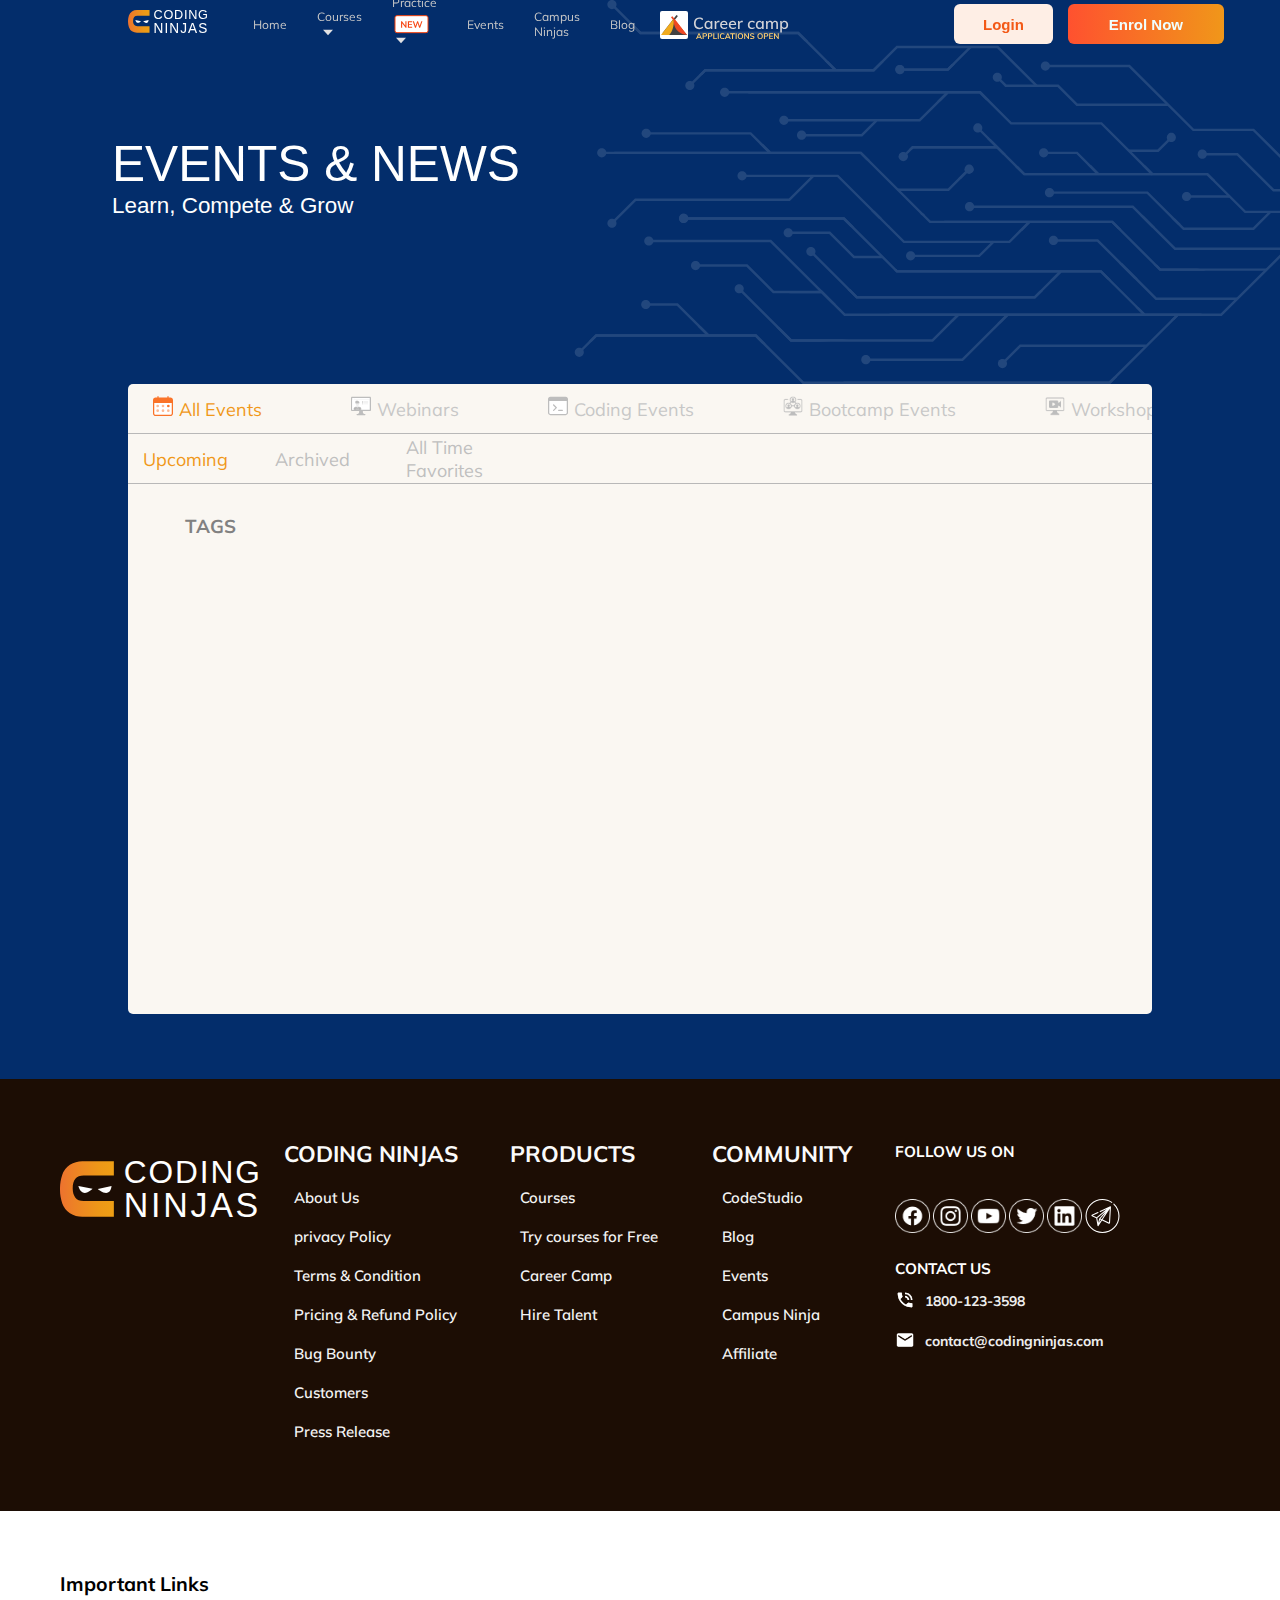
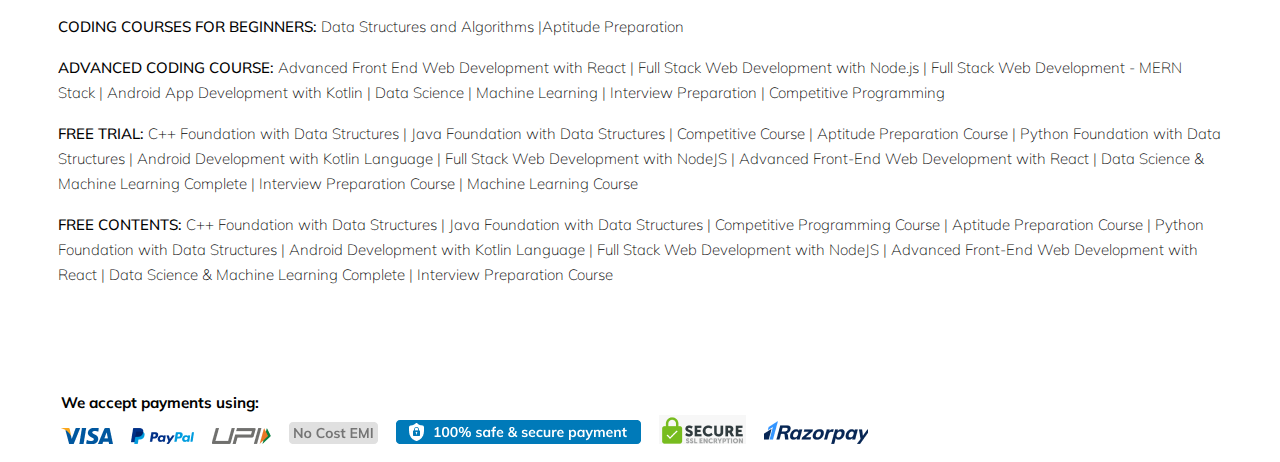
==== commit da51978e: "Fixed some Bugs" ====
--- a/index.html
+++ b/index.html
@@ -19,6 +19,7 @@
 </style>
 
 <body>
+
     <section class="section section1 ">
 
         <div class="nav-bar">
@@ -38,52 +39,118 @@
                     <li class="nav-item" id="courses"><a href="#">Courses<span id="path"><img src="Images/path-9515.svg"
                                     alt=""></span></a>
                         <div class="courses-dropdown hide">
-                            <p class="dropdown-header">
-                            <h3> Data structures and algorithms</h3>
-                            <p>
-                                Basic foundation of coding in Java/Python/C++. Ideal for students who
-                                are in 1st/2nd years of college or have ample till placements
-                            </p>
-                            </p>
-                            <p class="dropdown-header">
-                            <h3> Competitive Programming</h3>
-                            <p>
-                                Learn to write most efficient programmes & get ready to crack competitions on
-                                Codeforces, Topcoder, Hackerrank, Hackerearth Options available to start from DS&
-                                algo.
-                                Requires foundation coding knowledge
-                            </p>
-                            </p>
-                            <p class="dropdown-header">
-                            <h3>Interview Preparation</h3>
-                            <p>
-                                Learn how to crack coding interviews of top tech companies. Ideal for students whose
-                                placements or internship is 6-9 months away
-
-                            </p>
-                            </p>
-                            <p class="dropdown-header">
-                            <h3>Data Science & Machine Learning</h3>
-                            <p>
-                                Learn essential skills to derive actionable insights out of data using statistical
-                                techniques. Course options include starting from the basics of python and then
-                                learning data analytics. Recommended for those passionate about data science and
-                                ready
-                                to learn stats and advanced mathematics
-                            </p>
-                            </p>
-                            <p class="dropdown-header">
-                            <h3>Android Development</h3>
-                            <p>
-                                Learn how to build user-friendly and interactive android
-                                applications with Kotlin Courses options include starting from the basics of coding
-                                and
-                                then learning android.
-                                Recommended course for those passionate about developing applications for 2.5
-                                billion
-                                devices, earning a lucrative salary with a gentle learning curve
-                            </p>
-                            </p>
+                            <div class="courses-p">
+                                <p class="dropdown-header">
+                                <h3> <span class="icon"><img src="Images/Courses/dsalgo.svg" alt="" srcset=""></span>
+                                    Data
+                                    structures and algorithms</h3>
+                                <p>
+                                    Basic foundation of coding in Java/Python/C++. Ideal for students who
+                                    are in 1st/2nd years of college or have ample till placements
+                                </p>
+                                <p style="color: #F09819;">
+                                    Java <br>C++<br>Python
+                                </p>
+                                </p>
+                            </div>
+                            <div class="courses-p">
+                                <p class="dropdown-header">
+                                <h3> <span class="icon"><img src="Images/Courses/cp.svg" alt=""
+                                            srcset=""></span>Competitive
+                                    Programming</h3>
+
+                                <p>
+                                    Learn to write most efficient programmes & get ready to crack competitions on
+                                    Codeforces, Topcoder, Hackerrank, Hackerearth Options available to start from DS&
+                                    algo.
+                                    Requires foundation coding knowledge
+                                </p>
+                                <p style="color: #F09819;">
+                                    Competitive Programming
+                                </p>
+                                </p>
+                            </div>
+
+                            <div class="courses-p">
+                                <p class="dropdown-header">
+                                <h3> <span class="icon"><img src="Images/Courses/Interview.svg" alt="" srcset=""></span>
+                                    Interview Preparation</h3>
+                                <p>
+                                    Learn how to crack coding interviews of top tech companies. Ideal for students whose
+                                    placements or internship is 6-9 months away
+
+                                </p>
+
+                                <p style="color: #F09819;">
+                                    Interview Preparation<br>
+                                    Operating System<br>
+                                    Aptitude Preparation<br>
+                                </p>
+                                <p><b>Aptitude Preparation</b></p>
+                                </p>
+                            </div>
+
+
+                            <div class="courses-p">
+                                <p class="dropdown-header">
+                                <h3> <span class="icon"><img src="Images/Courses/web.svg" alt="" srcset=""></span>Web
+                                    Development</h3>
+                                <p>
+                                    Learn to build fully functional web applications. Course options include starting
+                                    from
+                                    the basics of coding and then learning web. Recommended course to do after data
+                                    structures / foundation
+                                </p>
+                                <b>Full Stack</b>
+                                <p style="color: #F09819;">
+                                    MERN Stack<br>
+                                    Full Stack Node.js<br>
+                                </p>
+                                <b>Front-End</b>
+                                <p style="color: #F09819;">
+                                    React
+                                </p>
+                                </p>
+                                </p>
+                            </div>
+
+                            <div class="courses-p">
+                                <p class="dropdown-header">
+                                <h3> <span class="icon"><img src="Images/Courses/data.svg" alt="" srcset=""></span>Data
+                                    Science & Machine Learning</h3>
+                                <p>
+                                    Learn essential skills to derive actionable insights out of data using statistical
+                                    techniques. Course options include starting from the basics of python and then
+                                    learning data analytics. Recommended for those passionate about data science and
+                                    ready
+                                    to learn stats and advanced mathematics
+                                </p>
+                                <p style="color: #F09819;">
+                                    Data Science & Machine Learning<br>
+                                    <br>
+                                    Machine Learning
+
+                                </p>
+                                </p>
+                            </div>
+                            <div class="courses-p">
+                                <p class="dropdown-header">
+                                <h3> <span class="icon"><img src="Images/Courses/android.svg" alt="" srcset=""></span>
+                                    Android Development</h3>
+                                <p>
+                                    Learn how to build user-friendly and interactive android
+                                    applications with Kotlin Courses options include starting from the basics of coding
+                                    and
+                                    then learning android.
+                                    Recommended course for those passionate about developing applications for 2.5
+                                    billion
+                                    devices, earning a lucrative salary with a gentle learning curve
+                                </p>
+                                <p style="color: #F09819;">
+                                    Android with Kotlin
+                                </p>
+                                </p>
+                            </div>
                         </div>
 
                     </li>
@@ -126,10 +193,9 @@
                 <button class="enroll-now btn-grad">Enrol Now</button>
             </div>
         </div>
-
-
-
     </section>
+
+
     <div class="circuit">
         <div class="events">
             <h1>EVENTS & NEWS</h1>
--- a/main.css
+++ b/main.css
@@ -231,25 +231,37 @@
 
 /* DROPDOWN MENU CODE STARTS HERE */
 
-#courses>.courses-dropdown {
-    display: flex;
-    flex-direction: column;
+.courses-dropdown {
+    display: flex;
+    flex-wrap: wrap;
+    flex-direction: row;
     position: absolute;
     background-color: #9921e8;
     background-image: linear-gradient(315deg, #2F154C 0%, #2F154C 74%);
     color: #eee;
     top: 50px;
     left: 200px;
-    width: 1100px;
-    z-index: -1;
     border-radius: 10px;
-    padding: 20px;
+    width: 100;
     opacity: 0;
     visibility: hidden;
 
-
-
-}
+}
+
+.courses-p {
+    /* background-color: red; */
+    margin: 20px;
+    width: 400px;
+}
+
+.courses-dropdown span img {
+    position: relative;
+
+    height: 20px;
+    margin-right: 5px;
+
+}
+
 
 #courses:hover>.courses-dropdown {
     opacity: 1;
@@ -461,6 +473,11 @@
     height: 50px;
     width: 110%;
     font-size: 18px;
+    overflow-x: auto;
+    overflow-y: hidden;
+    overflow: hidden;
+    white-space: nowrap;
+
     /* background-color: #9921e8; */
 
 }
@@ -470,16 +487,18 @@
     justify-content: space-between;
     align-items: center;
     /* background-color: #19f019; */
-    width: 80%;
+    width: 100%;
     height: 100%;
     cursor: pointer;
     margin-left: 15px;
+    padding: 10px;
 
 
 }
 
 .main-bar li {
     list-style: none;
+
 }
 
 .main-bar li a {
@@ -527,7 +546,7 @@
     /* background-color: #f35917; */
     height: 50px;
     width: 100%;
-    font-size: 18px;
+    font-size: 20px;
 
     /* background-color: #9921e8; */
 
@@ -558,6 +577,7 @@
     cursor: pointer;
     color: rgb(199, 199, 199);
     /* background-color: #03f3e7; */
+    font-size: 18px;
 }
 
 
@@ -1153,12 +1173,13 @@
     }
 
     .nav-bar {
-    
-        width:100%;
-        background-color: #2f154c;
+
+        width: 100%;
+        /* background-color: #2f154c; */
     }
 
     .nav-bar ul {
+        display: flexbox;
         flex-direction: column;
         background-color: #2f154c;
         width: 100vw;
@@ -1166,27 +1187,51 @@
         position: fixed;
         top: 3rem;
         left: 0;
-        
-    }
-
-
-    .navbar-list a:before{
+
+    }
+
+
+    .navbar-list a:before {
         display: none;
     }
 
 
-    .navbar-links.active{
+    .navbar-links.active {
         display: flex;
     }
 
 
 
-    .main-bar.active{
+    .main-bar.active {
         display: none;
     }
 
     /* hamburger ends here */
 
+    .button {
+        width: 100%;
+    }
+
+    .button .login {
+        display: block;
+        position: absolute;
+        right: .1vw;
+        top: .3rem;
+
+    }
+
+    .enroll-now {
+        display: none;
+        position: absolute;
+        top: 20rem;
+        left: 10px;
+        width: 110px;
+        margin-top: 10px;
+    }
+
+    .active {
+        display: block;
+    }
 
     body {
         justify-content: flex-start;
@@ -1202,13 +1247,13 @@
 
 
 
-    
+
     .brand-name {
         width: 100%;
-        background-color: #2f154c;
-    }
-
-    
+        background-color: #032d6b;
+    }
+
+
     .brand-name img {
         height: 35px;
         display: block;
@@ -1228,6 +1273,56 @@
     }
 
 
+    .practice .practice-dropdown {
+        position: absolute;
+        left: 8rem;
+        top: 6.8rem;
+        border-top: 4px solid #f35917;
+
+    }
+
+    
+    .courses-dropdown {
+        
+        flex-direction: column;
+        border-top: 4px solid #f35917;
+        justify-content: center;
+        align-items: center;
+        overflow-x: auto;
+        overflow-y: auto;
+        white-space: nowrap;
+        overflow: hidden;
+        left: 10rem;
+        width: 50vw;
+      
+    }
+    .dropdown-header p{
+        flex-wrap: wrap;
+    }
+.courses-p{
+    display: flex;
+    flex-direction: column;
+    flex-wrap: wrap;
+    overflow-y: auto;
+        white-space: nowrap;
+        overflow: hidden;
+}
+    .courses-dropdown p {
+       
+        padding: 5px;
+      
+
+    }
+    
+   
+    .courses-dropdown span img {
+        position: relative;
+        top: 5px;
+        height: 20px;
+        margin-right: 5px;
+        /* background-color: #F09819; */
+    }
+
     .circuit {
         display: flexbox;
         justify-content: center;
@@ -1289,15 +1384,23 @@
 
 
     .section2 .main-bar {
-        width: 100vw;
-
+        width: 100%;
     }
 
     .main-bar ul {
-        /* background-color: #032d6b; */
+        /* background-color: #696b03; */
         width: 100%;
-        padding: 0;
-        margin-left: 2px;
+        margin: 0 10px;
+        overflow-x: auto;
+        overflow-y: hidden;
+        white-space: nowrap;
+        overflow: hidden;
+    }
+
+    .main-bar li {
+
+padding-right: 10px;
+        margin-right: 25px;
     }
 
     .tag-container {
@@ -1317,6 +1420,8 @@
 
     .main-bar2 li {
         display: flex;
+
+
         /* background-color: #1c0d04; */
 
     }
